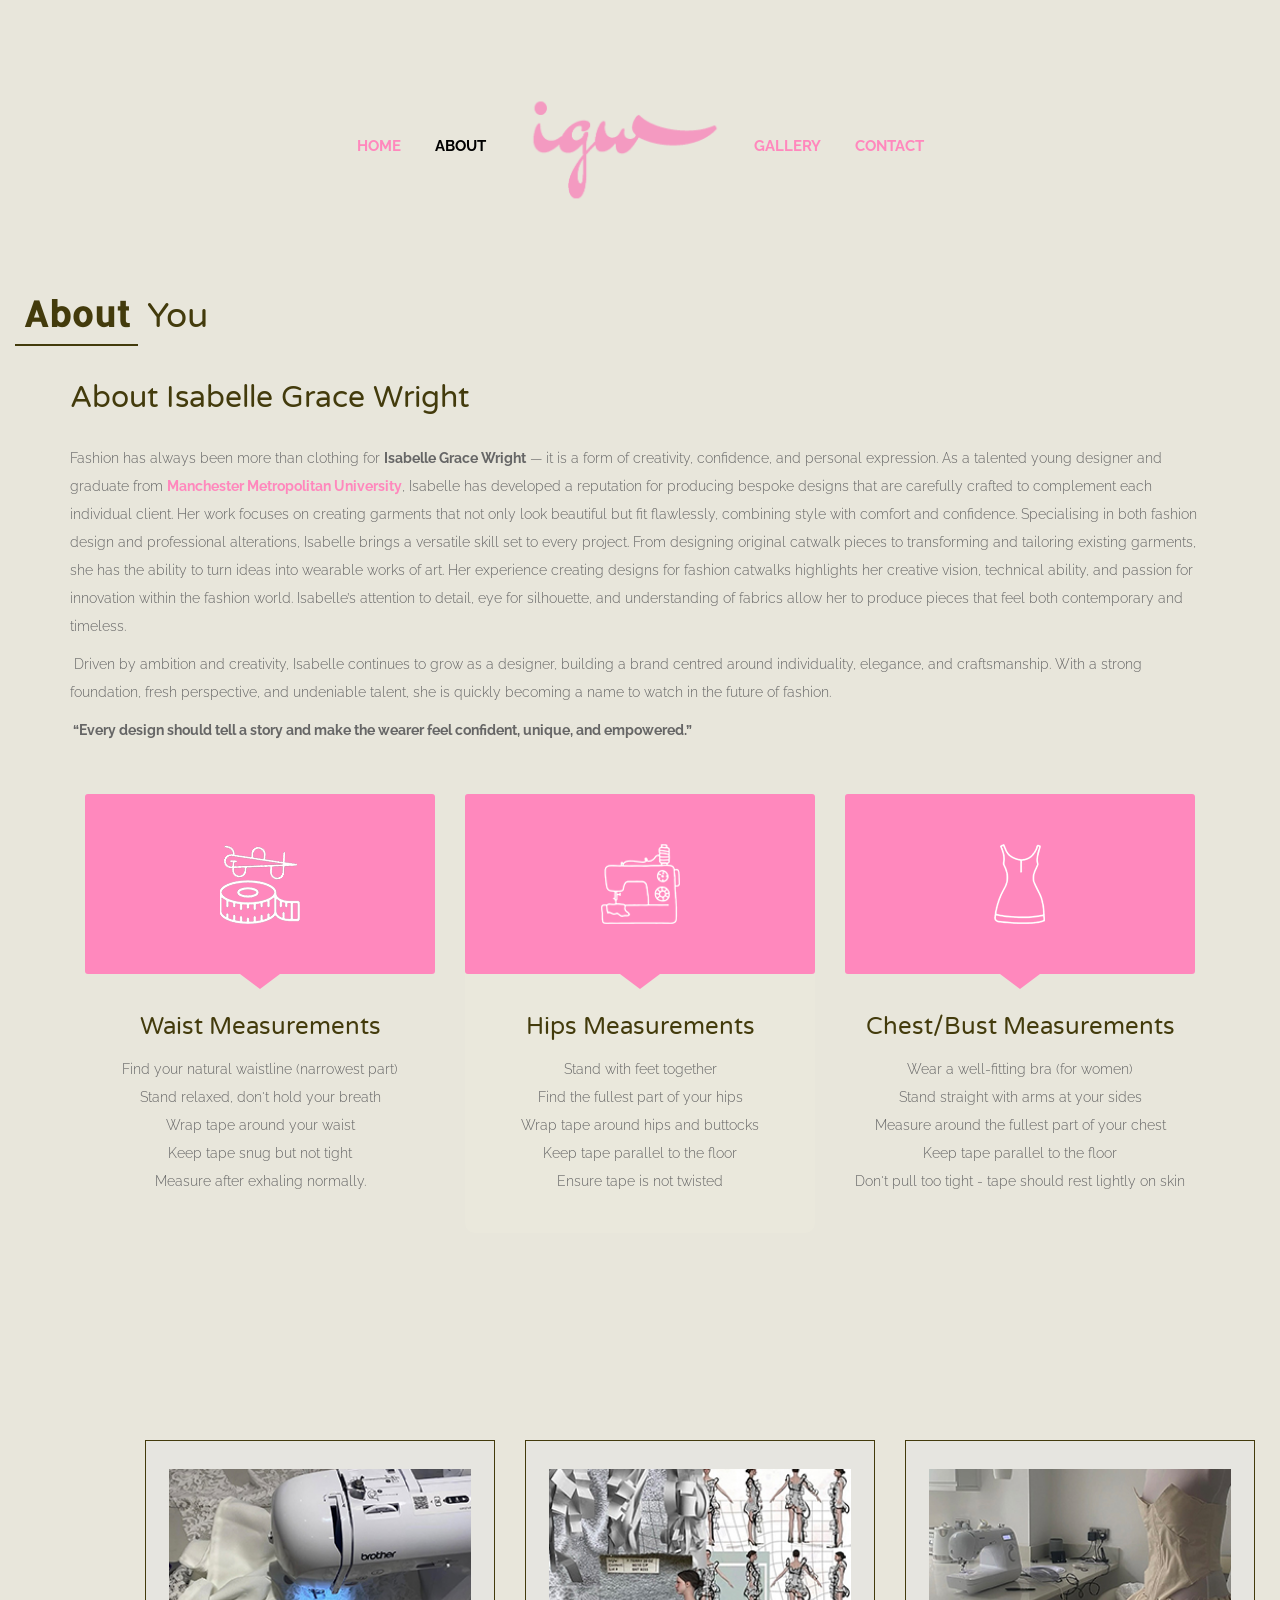
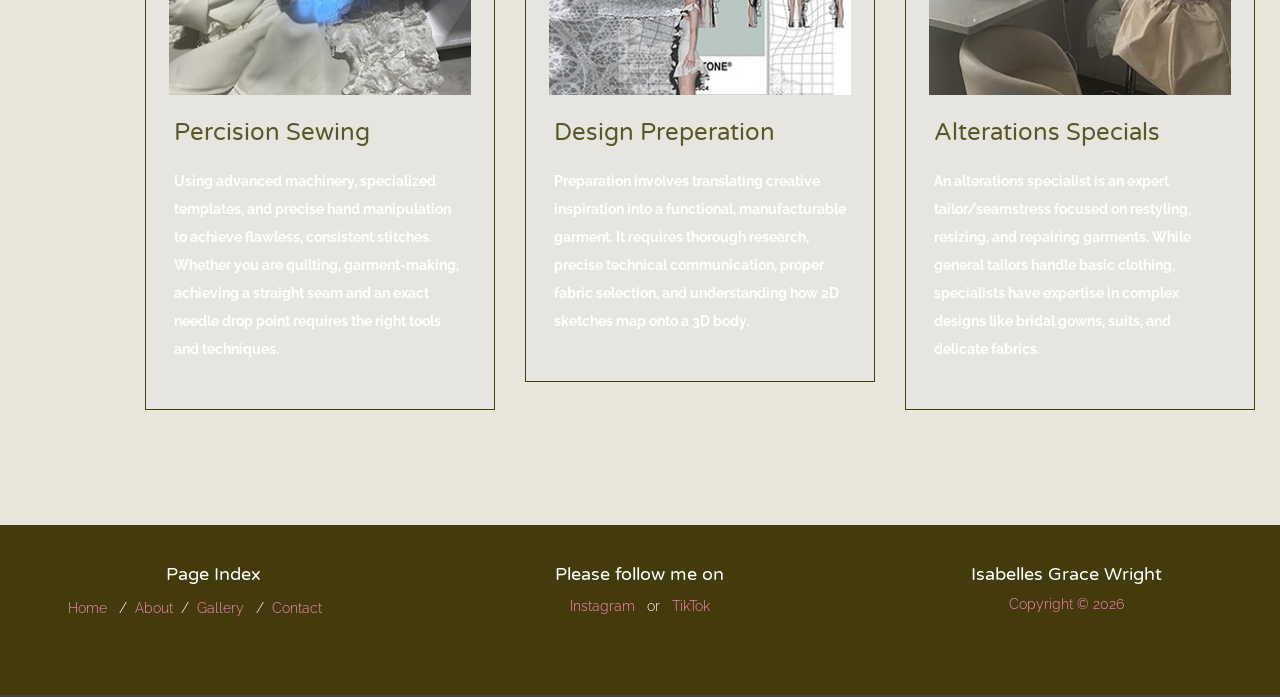
==== about.html @ 6c2887be "Update about.html" ====
<!DOCTYPE html>
<html lang="en">
    <head>
        <title>Isabelle Grace Wright / Fashion Designer Manchester UK</title>
		<meta charset="utf-8" />
		<meta name="author" content="Isabelle Grace Wright Fashion Designer">
		<meta name="description" content="Fashion Designs. Unique bespoke fashion designs, handmade quality garments">
        <meta name="keywords" content="Fashion, Handmade clothes, Clothing, Bespoke Designs, Tailored, Alterations,Fashion Design">
        <meta http-equiv="content-type" content="text/html; charset=UTF-8">
        <meta name="generator" content="Bootply" />
        <meta name="viewport" content="width=device-width, initial-scale=1, maximum-scale=1">
	   <link rel="android-chrome" sizes="16x16" href="images/favicon-16x16.png">
		<link rel="android-chrome" sizes="32x32" href="images/favicon-32x32.png">
		<link rel="android-chrome" sizes="180x180" href="/apple-touch-icon-180x180.png">
        <link rel="android-chrome" sizes="512x512" href="/android-chrome-512x512.png">
        <link rel="android-chrome" sizes="192x1192" href="/android-chrome-192x192.png">
        <link rel="icon" type="image/x-icon" href="/favicon.png">
         <link rel="icon" type="image/x-icon" href="/favicon.ico">
        <!-- Latest compiled and minified CSS -->
        <link rel="stylesheet" href="css/bootstrap.min.css">
        <!--[if lt IE 9]>
            <script src="//html5shim.googlecode.com/svn/trunk/html5.js"></script>
        <![endif]-->
        <link href="css/styles.css" rel="stylesheet">
        <link rel="stylesheet" href="css/demo.css" />
        <link rel="stylesheet" href="css/testimonial.css" />
        <link rel="stylesheet" href="css/font-awesome.min.css">
		<link rel="stylesheet" href="https://cdnjs.cloudflare.com/ajax/libs/font-awesome/4.7.0/css/font-awesome.min.css">
    </head>
    <body>
    <div class="header container">
      <div class="visible-xs visible-sm col-xs-12 col-sm-12 text-center sm-logo">
        <a rel="home" href="index.html">
          <img src="img/logo.png" width="200" alt="logo">
        </a>
      </div>
    </div>
        <div class="navbar" role="navigation">
            <div class="navbar-header">
                <button type="button" class="navbar-toggle" data-toggle="collapse" data-target=".navbar-collapse">
                <span class="sr-only">Toggle navigation</span>
                <span class="icon-bar"></span>
                <span class="icon-bar"></span>
                <span class="icon-bar"></span>
                </button>
            </div>
            <div class="collapse navbar-collapse">
                <ul class="nav navbar-nav">
                    <li><a href="index.html">Home</a></li>
                    <li class="selected"><a href="about.html">About</a></li>
                    <li class= "hidden-xs hidden-sm">
                     <a rel="home" href="index.html"><img class="logo" src="img/logo.png" width="200" alt="logo"></a>
                </li>
                    <li><a href="gallery.html">Gallery</a></li>
                    <li><a href="contact.html">Contact</a></li>
                </ul>
            </div>
        </div>
		<div class="divider col-sm-12 col-xs-12 col-md-12">
            <div class="header-text"><span>About</span> You</div>
        </div>

		 <div class="container">
	       <header class="major">
							<h2>About Isabelle Grace Wright</h2><br/>
						</header>
						<p>Fashion has always been more than clothing for <strong>Isabelle Grace Wright</strong> — it is a form of creativity, confidence, and personal expression.
						  As a talented young designer and graduate from <strong><a href="https://www.mmu.ac.uk">Manchester Metropolitan University</a></strong>, Isabelle has developed a reputation for producing bespoke designs 
						  that are carefully crafted to complement each individual client. Her work focuses on creating garments that not only look beautiful but fit flawlessly, 
						  combining style with comfort and confidence.
						  Specialising in both fashion design and professional alterations, Isabelle brings a versatile skill set to every project. From designing original catwalk 
						  pieces to transforming and tailoring existing garments, she has the ability to turn ideas into wearable works of art.
						  Her experience creating designs for fashion catwalks highlights her creative vision, technical ability, and passion for innovation within the fashion world.
						  Isabelle’s attention to detail, eye for silhouette, and understanding of fabrics allow her to produce pieces that feel both contemporary and timeless.&nbsp;</p>
						<p>&nbsp;Driven by ambition and creativity, Isabelle continues to grow as a designer, building a brand centred around individuality, elegance, and craftsmanship.
						  With a strong foundation, fresh perspective, and undeniable talent, she is quickly becoming a name to watch in the future of fashion.&nbsp;</p>
                    <p><strong>&nbsp;“Every design should tell a story and make the wearer feel confident, unique, and empowered.”</strong></p><br />
						<br />
           <div class="col-md-4">
                  <div class="service-features">
                  <div class="img-container">
                    <img src="images/paperplane.png" alt="Service Features">
                  </div>
                    <h3>Waist Measurements</h3>
                    <p>Find your natural waistline (narrowest part)<br />
                       Stand relaxed, don't hold your breath<br />
                       Wrap tape around your waist<br />
                       Keep tape snug but not tight<br />
                       Measure after exhaling normally.</p>
                  </div>
                </div><!-- END ONE THIRD COLUMN -->

                <div class="col-md-4">
                  <div class="service-features service-features2">
                  <div class="img-container">
                    <img src="images/lab.png" alt="Service Features">
                  </div>

                    <h3>Hips Measurements</h3>
                    <p> Stand with feet together<br />
                        Find the fullest part of your hips<br />
                        Wrap tape around hips and buttocks<br />
                        Keep tape parallel to the floor<br />
                        Ensure tape is not twisted</p>
                  </div>

           </div><!-- END ONE THIRD COLUMNS -->

                <div class="col-md-4">
                  <div class="service-features">
                  <div class="img-container">
                    <img src="images/like.png" alt="Service Features">
                  </div>
                    <h3>Chest/Bust Measurements</h3>
                    <p> Wear a well-fitting bra (for women)<br />
                        Stand straight with arms at your sides<br />
                        Measure around the fullest part of your chest<br />
                        Keep tape parallel to the floor<br />
                        Don't pull too tight - tape should rest lightly on skin</p>
                  </div>

                </div><!-- END ONE THIRD COLUMNS -->




            </div><!-- END ROW -->

			<section class="work-block">
		        <div class="container">
		          <div class="row">
		            <div class="col-md-12">
		              <div class="col-md-4 col-xs-12 col-sm-12">
		                <div class="box-img">
		                    <img src="img/1.jpg"  width="100%" alt="" />
                            <h3 class="titleimg-card">Percision Sewing</h3>
                            <p class="img-card">Using advanced machinery, specialized templates, and precise hand manipulation to achieve flawless, consistent stitches. Whether you are quilting, garment-making,  achieving a straight seam and an exact needle drop point requires the right tools and techniques.</p>
		                  </div>
		                 </div>
		               <div class="col-md-4 col-xs-12 col-sm-12">
                        <div class="box-img">
                            <img src="img/2.jpg"  width="100%" alt="" />
                            <h3 class="titleimg-card">Design Preperation</h3>
                            <p class="img-card">Preparation involves translating creative inspiration into a functional, manufacturable garment. It requires thorough research, precise technical communication, proper fabric selection, and understanding how 2D sketches map onto a 3D body.</p>
                          </div>
                         </div>
		                 <div class="col-md-4 col-xs-12 col-sm-12">
		                    <div class="box-img">
		                        <img src="img/3.jpg" width="100%" alt="" />
                            <h3 class="titleimg-card">Alterations Specials</h3>
                            <p class="img-card">An alterations specialist is an expert tailor/seamstress focused on restyling, resizing, and repairing garments.
							While general tailors handle basic clothing, specialists have expertise in complex designs like bridal gowns, suits, and delicate fabrics.</p>
		                    </div>
		                 </div>
		               </div>
		          </div>
		        </div>

		   </section>



    <!-- ============FOOTER============= -->

   <footer id="footer"> 
	             <div class="footer-content container">
		         </div>
            <div class="footer-adress text-center col-xs-12 col-sm-4 col-md-4">
                <h4>Page Index</h4>
                <ul class="text-center footer-menus">
                  <li><a href="index.html">Home</a> &nbsp /&nbsp </li>
                  <li><a href="about.html">About</a> &nbsp/&nbsp </li>
                  <li><a href="gallery.html">Gallery</a> &nbsp /&nbsp</li>
                  <li><a href="contact.html">Contact</a></li>
                </ul>
            </div>
            <div class="footer-second text-center col-xs-12 col-sm-4 col-md-4">
                     <h4>Please follow me on</h4>
                <div class="social-share">
					<p class="text-center footer-text"> 
				    <a href="https://www.instagram.com/issygracewright">Instagram</a> &nbsp or &nbsp
				    <a href="https://www.tiktok.com/@issygracewright">TikTok</a></p>
			     </div>
		      </div> 
                   <div class="footer-third text-center col-xs-12 col-sm-4 col-md-4">
					   <h4>Isabelles Grace Wright</h4>
                        <span style="font-family: 'Raleway', sans-serif; color: #ff88bd; font-weight: 300;">Copyright © 2026</span><br><br>
                  </div>
        <div class="move-top-page">
      </div>
    </footer>

    <!-- script references --> <script src="js/bootstrap.min.js"></script>
        <script src="js/nav-hover.min.js"></script>
        <script type="text/javascript" src="js/jquery.bxslider.min.js"></script>
        <script type="text/javascript" src="js/main.js"></script>
    <!-- Place in the <head>, after the three links -->
    <script>
     $('.testimonials-slider').bxSlider({
      slideWidth: 800,
      minSlides: 1,
      maxSlides: 1,
      slideMargin: 32,
      auto: true,
      autoControls: true
      });
    </script>
        <script type="text/javascript">
        </script>
    </body>
</html>
---- css/styles.css ----
/*
Theme Name:Isabelle Grace Wright
Description:Isabelle Grace Wright is a Multi page html template based on bootstrap 3
Version:1.0.0
License:GNU General Public License v2 or later
License URI:http://www.gnu.org/licenses/gpl-2.0.html
*/
@import url("fontawesome-all.min.css");
@import url(http://fonts.googleapis.com/css?family=Varela+Round);
@import url(http://fonts.googleapis.com/css?family=Lato);
@import url(http://fonts.googleapis.com/css?family=Allerta+Stencil);
@import url(http://fonts.googleapis.com/css?family=Raleway:300);

/*-------------------------------------------------------------------------------------------------------------------------------*/
/******* General ******/
/*-------------------------------------------------------------------------------------------------------------------------------*/
divider {
	height: 150px;
	width: 100%;
	background-attachment: inherit;
	margin: 45px 0 52px;
	text-align: center;
	color: white;
	background: url(../images/divider.jpg) no-repeat fixed center;
}
.header-text {
	position: relative;
	top: 29%;
	font-size: 35px;
<<<<<<< HEAD
	text-align: center;
	margin-bottom: 40px;
=======
>>>>>>> origin/gh-pages
}
.connect-text{
	margin-top: 50px;
}

.header-text span {
	font-family: 'Allerta Stencil', sans-serif;
	padding: 8px;
	font-weight: bold;
	border-bottom: 2px solid;
}
body {
	background: rgba(181, 173, 136, 0.30);
	margin: 0px;
	padding: 0px;
	font-family: 'Varela Round', sans-serif;
	color: #433b0c;
}



.col-md-4.subscribe-form {
margin-bottom: 49px;
}

p, li {
	padding: 0;
	font-family: 'Raleway',sans-serif;
	font-weight: 300;
	font-size: 14px;
	line-height: 28px;
	color: #666;
	list-style: none;
}
/******* End General ******/

/*-------------------------------------------------------------------------------------------------------------------------------*/
/******* Header ******/
/*-------------------------------------------------------------------------------------------------------------------------------*/
@media (max-width: 991px) {
    .navbar-header {
        float: none;
    }
    .navbar-toggle {
        display: block;
    }
    .navbar-collapse {
        border-top: 1px solid transparent;
        box-shadow: inset 0 1px 0 rgba(255,255,255,0.1);
    }
    .navbar-collapse.collapse {
        display: none!important;
    }
    .navbar-nav {
        float: none!important;
        margin: 7.5px -15px;
    }
    .navbar-nav>li {
        float: none;
    }
    .navbar-nav>li>a {
        padding-top: 10px;
        padding-bottom: 10px;
    }
    .navbar-text {
        float: none;
        margin: 15px 0;
    }
    /* since 3.1.0 */
    .navbar-collapse.collapse.in {
        display: block!important;
    }
    .collapsing {
        overflow: hidden!important;
    }
    }

.header{
	margin-top: 20px;
	padding: 50px 0;
}
.heading-icon{
	margin-top: 79px;
	position: relative;
	display: inline-block;
	border-radius: 10px;
	padding: 20px 21px 16px;
	-webkit-box-shadow: 0px 0px 12px 1px rgba(0,0,0,0.11);
	-moz-box-shadow: 0px 0px 12px 1px rgba(0,0,0,0.11);
	box-shadow: 0px 0px 12px 1px rgba(0,0,0,0.11);
}
.main-text {
	margin-top: 20px;
}
p.text-center.sub-text {
	font-size: 19px;
	margin: 14px auto 38px;
	
	padding: 0 15px;
	line-height: 26px;
}
.first-line{
	max-width: 690px;
}
.next-line{
	max-width: 600px !important;
}
 li.selected a{
	color: black !important;
}
.nav .open>a, .nav .open>a:focus, .open>a:hover{
	background:none !important;
}
.dropdown-menu>li>a:focus, .dropdown-menu>li>a:hover {
	color: #262626;
	text-decoration: none;
	background-color: transparent;
}
@media (min-width: 991px){
.navbar .nav,
.navbar .nav > li {
  float:none;
  display:inline-block;
  *display:inline; /* ie7 fix */
  *zoom:1; /* hasLayout ie7 trigger */
  vertical-align: top;
}
.navbar-collapse.collapse {
	display: block!important;
	height: auto!important;
	padding-bottom: 0;
	overflow: visible!important;
	visibility: visible!important;
	text-align: center;
}
.navbar-inner {
  text-align:center;
}
}


.nav>li>a:focus, .nav>li>a:hover{
	text-decoration: none;
	background: none;
	transition: .3s;
}

.header-white .search {
	margin-top: 80px;
	width: 270px;
	background: #fff;
	border: 0px none;
}
.social-share {
	margin-top: 10px;
	font-size: 10px;
	color:white;
	display: inline-flex;
	padding: 4px;
}
.social-share .fa {
	background: transparent;
	padding: 14px;
	border-radius: 50%;
	width: 50px;
	height: 50px;
	text-align: center;
	border: 2px solid white;
	margin-right: 7px;
	position: relative;
	top: 4px;
	cursor: pointer;
}
.social-share  .fa:hover{
    cursor: pointer;
    background: #ff88bd;
    transition: .3s;
    color: #FFFFFF;
    font-family: Font Awesome 5 Free;
    font-style: normal;
}
.fa-2x{
	padding-right: 20px;
}
.navbar-toggle .icon-bar {
	background-color: #000 !important;
}

ul.nav.navbar-nav li a{
	color:#ff88bd;
	text-transform: uppercase;
	font-weight: bold;
	font-size: 15px;
}
.logo {
	position: relative;
	top: -47px;
	left: 5px;
	border-bottom: none;
}
@media (max-width: 768px){
	.logo {
	position: relative;
	top: 5px;
	bottom: 5px;
	left: -18px;
	float:left;
	}
}


/******* Header End ******/
/*-------------------------------------------------------------------------------------------------------------------------------*/
/******* Fun Facts ******/
/*-------------------------------------------------------------------------------------------------------------------------------*/
.fun-fact{
	background:none;
	margin-top: 0;
	padding: 66px 0;
}
@media (min-width:991px){
	.fun-fact{
	margin-top: 10px;
	background:url(../images/donate.jpg) no-repeat fixed center;
	background-size: cover;
	padding: 66px 0;
}

.milestone-counter {
	background: rgba(181, 173, 136, 0.30);
	padding: 40px 10px;
}
}
.milestone-counter {
	background: rgba(0, 0, 0, 0.7);
	padding: 40px 10px;
}

.stat {
   padding:150px auto;
   text-align:center;
}
.highlight {
   color:white;
   padding:20px 0;
   font-weight:bold;
   display:block;
   overflow:hidden;
   margin-bottom:0;
   font-size:48px;
}
.stat i {
	color: #F9F9F9;
}
.milestone-details {
   font-weight:bold;
   font-size:18px;
   color: #FFF6F6;
}



/*-------------------------------------------------------------------------------------------------------------------------------*/
/******* Donations ******/
/*-------------------------------------------------------------------------------------------------------------------------------*/
.btn-block {
	margin-right: 10px;
	padding: 12px 37px;
	background: #ff88bd;
	margin-bottom: 10px;
}
.form-control {
	height: 47px;
}
.donate-body {
	margin: 0 auto;
	text-align: center;
}
.btn-tertiary{
	padding: 12px 37px;
	background: #ff88bd;
	color: white;
}


/*-------------------------------------------------------------------------------------------------------------------------------*/
/******* Team ******/
/*-------------------------------------------------------------------------------------------------------------------------------*/
@media (max-width: 480px){
.bx-wrapper .testimonials-carousel-thumbnail img {
    padding-right: 15px;
}
}

.avatar-team-member {
	width: 150px;
	height: 150px;
	overflow: hidden;
	margin: auto;
	border-radius: 50%;
	display: block;
	margin-bottom: 1em;
}
	.avatar-team-member img {
	width: 200px;
	height: auto;
	}
	#team{
		border-bottom:none;
	}

	#team .team .team-members{
		margin:30px auto 0;
	}

	.team-members .member{
		margin:15px auto;
		cursor: default;
		overflow: hidden;
	}

	.team-members .member .member-inner{
		position: relative;
	}

	.team-members .member a.team-image{
		display: block;
		width: 100%;
		height: auto;
		z-index: 2;
	}

	.team-members .member a.team-image img{
		width: 100%;
	}

	.inner-details .member-details{
		position: absolute;
		width: 100%;
		left:0;
		height: 100%;
		padding:15px;
		bottom:100%;
		margin:0;
		z-index: 3;
		opacity:0.9;
		background: #ff88bd;
		-webkit-transition: all 0.4s;
		-moz-transition: all 0.4s;
		transition: all 0.4s;
	}

	.inner-details .member-details .member-details-inner{
		position: relative;
		top:50%;
		text-align: center;
		-webkit-transform: translateY(-50%);
		-moz-transform: translateY(-50%);
		transform: translateY(-50%);
	}

/* Team Names, Descriptions */

	.team-members .member-details .member-name{
		color: white;
		margin-top:0;
		padding-top:0;
		font-size:30px;
	}

	.team-members .member-details .member-position{
		color:#ff88bd;
		font-size:13px;
	}

	.team-members .member-details .member-description{
		color:#fff;
		font-size:13px;
	}

/* Team Socials */

	.member .member-details .member-details-inner .socials{
		margin:10px auto 0;
	}

	.member .member-details .member-details-inner .socials a{
		display: inline-block;
		color:white;
		font-size:1.2em;
		line-height:40px;
		width:40px;
		height:40px;
		background:rgba(0,0,0,0.25);
		-webkit-transition: all 0.3s;
		-moz-transition: all 0.3s;
		transition: all 0.3s;
		border-radius:50%;
	}
	.list-unstyled li a i.fa {
		font-size: 22px;
		background: rgb(43, 112, 158);
		padding: 8px;
		color: white;
		width: 35px;
	}

/* Team Rollover */

	.team-members .member:hover .member-details{
		bottom:0;
	}

	.member .member-details .member-details-inner .socials a:hover{
		background:rgba(0,0,0,1);
		border-radius:50%;
	}
@media (max-width:991px){
    .bx-wrapper .bx-controls-direction a{
        position: static !important;
        background: #ff88bd;
        color: white;
        padding: 10px;
        text-decoration: none;

    }
}
/*-------------------------------------------------------------------------------------------------------------------------------*/
/******* About ******/
/*-------------------------------------------------------------------------------------------------------------------------------*/
.service-features:hover {
	background: rgba(181, 173, 136, 0.30);
	border-radius: 10px;
	cursor: pointer;

}
h3.titleimg-card {
    color: rgba(91,87,40,1);
    padding: 5px;
}
p.img-card {
color: white;
font-weight: bold;
padding: 5px;
}
.service-features2{
	background: rgba(255, 255, 230, 0.09);
	border-radius: 10px;
	cursor: pointer;

}
.service-features p {
	margin: 0 0 10px;
	padding: 10px 10px 38px;
}
.service-features {
	text-align: center;

}
.service-features h3 {
	padding-top: 20px;
	margin-bottom: 4px;
}
.service-features .img-container {
	padding: 50px 45px;
	border-radius: 3px;
	background: #ff88bd;
	/* width: 120px; */
	margin: 0 auto;
	position: relative;
}
.service-features .img-container i {
    font-size: 84px;
    color: #ffffff;
}
.service-features .img-container:after {
	content: '';
	position: absolute;
	width: 0;
	height: 0;
	border: 15px solid #ff88bd;
	border-bottom: 0px solid transparent !important;
	border-right: 20px solid transparent !important;
	border-left: 20px solid transparent !important;
	left: 50%;
	bottom: -15px;
	margin-left: -20px;
}


/*-------------------------------------------------------------------------------------------------------------------------------*/
/******* Blog ******/
/*-------------------------------------------------------------------------------------------------------------------------------*/


section.blog {
	margin-top: 120px;
}
.blok-read-sm
{
	position: relative;
	float: left;
	width: 100%;
	height: auto;
	border: 1px solid #e1e8ed;
	background: #fff;
}

.blok-read-sm img
{
	width: 100%;
	height: auto;
}

.content-block .button-main {
	border: 1px solid rgba(85, 107, 47, 1.0)
	background: rgba(85, 107, 47, 1.0)
	padding: 20px 22px;
	line-height: 10px;
	color: white;
	text-transform: capitalize;
	float: left;
	cursor: pointer;
}

	.button-main.bg-fio-point:hover {
	background: none;
	border: 1px solid rgba(85, 107, 47, 1.0)
	color: rgba(85, 107, 47, 1.0)
	}

.hover-image
{
	position: relative;
	width: 100%;
	float: left;
}

.layer-block
{
	position: absolute;
	left: 0px;
	top: 0px;
	width: 100%;
	height: 100%;
	background: rgba(0,0,0,0.6);
	opacity: 0;
	transition: all 0.3s ease-in;
	-webkit-transition: all 0.3s ease-in;
	-moz-transition: all 0.3s ease-in;
	-o-transition: all 0.3s ease-in;
	-ms-transition: all 0.3s ease-in;
}

.layer-block:hover
{
	opacity: 1;
}

.editor-choice {
	position: absolute;
	top: 20px;
	left: 20px;
	background: #ffffff;
	height: 30px;
	padding: 4px 11px;
	z-index: 8;
}

.editor-choice i
{
	font-size: 12px;
	color: #C8C5B8;
	padding-right: 5px;
}

.editor-choice a
{
	color: #C8C5B8;
	font-size: 12px;
}

.content-block
{
	position: relative;
	float: left;
	width: 100%;
	padding: 30px 30px 38px 30px;
}


.content-block p
{
	padding: 22px 0px 27px;
}

.content-block h4 a
{
	color: #433b0c;
}

.content-block h4 a:hover
{
	color: #8899a6;
}

.like-wrap
{
	position: relative;
	float: left;
	padding-left: 10px;
	padding-top: 10px;
}

.like-wrap .fa
{
	font-size: 16px;
	line-height: 32px;
	position: relative;
	float: left;
	padding-left: 30px;
	transition: all 0.3s ease-in;
	-webkit-transition: all 0.3s ease-in;
	-moz-transition: all 0.3s ease-in;
	-o-transition: all 0.3s ease-in;
	-ms-transition: all 0.3s ease-in;
}

.like-wrap .fa:hover
{
	opacity: 0.7;
}

.like-wrap span
{
	font-size: 14px;
	line-height: 30px;
	color: #ccd6dd;
	position: relative;
	float: left;
	padding-left: 8px;
}

.point-caption
{
	position: absolute;
	left: 0px;
	top: 38px;
	height: 18px;
	width: 6px;
}

.like-bottom
{
	position: relative;
	float: left;
}

.bottom-line
{
	position: absolute;
	left: 0px;
	bottom: 0px;
	width: 100%;
	height: 2px;
}

.top-line
{
	position: absolute;
	left: 0px;
	top: 0px;
	width: 100%;
	height: 2px;
}

.block-mag
{
	position: relative;
	float: left;
	margin-right: 33px;
	margin-top: -8px;
}


/*-------------------------------------------------------------------------------------------------------------------------------*/
/******* Carousel ******/
/*-------------------------------------------------------------------------------------------------------------------------------*/


.carousel {
    position: relative;
    top: 30px;
    margin-bottom: 35px;
    float: left;
    width: 100%;
}
.carousel-control.left ,.carousel-control.right  {
background: none;
}
.content-block{
	margin-top: 20px;
}
@media (max-width: 600px){
.carousel-caption {
font-family: 'Poiret One', cursive;
font-size: 24px !important;
font-weight: bold;
background: none;
}
}
.carousel-caption {
	font-family: 'Poiret One', cursive;
	text-transform: uppercase;
	font-size: 50px;
	font-weight: bold;
	background: rgba(152, 168, 173, 0.43);

}

/******* Carousel End ******/

.connect-wiget {
	/* float: left; */
	margin-left: 20px;
	margin: 0 auto;
	width: 100%;
}
.about-us .follow-block-wrap {
	width: 150px;
}

a:hover {
    text-decoration: none;
    color: #ff88bd;
    font-family: inherit;
}
.connect-text{
	text-align: center;
}
.follow-block {
	display: inline;
	position: relative;
	float: left;
	padding: 19px 15px 20px 19px;
	cursor: pointer;
	width: 120px;
	text-align: center;
	text-decoration: none;
}
.bg-blue {
	background: #55acee;
}
.bg-pink {
	background: #ea4c89;
}
.bg-dark-blue {
	background: #35465c;
}
.bg-red {
	background: #dd4b39;
}
.bg-blue-f {
	background: #3f729b;
}
.bg-extra-red {
	background: #c92228;
}
.follow-block i {
	font-size: 24px;
	color: #fff;
}
.follow-block h6 {
	color: #fff;
	padding-top: 14px;
}
.follow-block span {
	font-size: 20px;
	color: #fff;
}


/*-------------------------------------------------------------------------------------------------------------------------------*/
/* ----- Subscribe ----- */
/*-------------------------------------------------------------------------------------------------------------------------------*/

.subscribe {
	position: relative;
	float: left;
	width: 100%;
	background: #fff;
	border: 1px solid #e1e8ed;
	border-radius: 3px;
	padding: 35px 29px;
}
@media (max-width: 991px){
	.subscribe {
	margin-top: 40px;
	}
}
.email-field input
{
	height: 60px;
	position: relative;
	width: 100%;
	letter-spacing: 0.6px;
	padding-left: 18px;
	border: 1px solid #e1e8ed;
	border-radius: 3px;
}

.email-field input:focus
{
	color: #433b0c;
	border: 1px solid #433b0c;
}

.email-field .fa
{
	position: relative;
	margin-right: 17px;
	margin-top: -37px;
	font-size: 18px;
	float: right;
}

.email-field .button-main {
	padding: 9px 27px;
	font-size: 20px;
}

.email-field span
{
	font-size: 12px;
	line-height: 30px;
	color: #8899a6;
	width: 100%;
	position: relative;
	float: left;
	padding-top: 10px;
	letter-spacing: 0.4px;
}

.email-input
{
	height: 60px;
	width: 100%;
	font-size: 16px;
	line-height: 32px;
	padding-left: 0px;
	margin: 29px 0px 30px;
}
/******* Subscribe End ******/

/*-------------------------------------------------------------------------------------------------------------------------------*/
/* -----Contact ----- */
/*-------------------------------------------------------------------------------------------------------------------------------*/
#contact{
    padding:10px 0 10px;
  }
.fa-envelope-o,.fa-phone,.fa-fax,.fa-map-marker{
	padding-right: 13px;
}
  .contact-text{
    margin:45px auto;
  }

  .mail-message-area{
    width:100%;
    padding:0 15px;
  }

  .mail-message{
    width: 100%;
    background:rgba(255,255,255, 0.8) !important;
    -webkit-transition: all 0.7s;
    -moz-transition: all 0.7s;
    transition: all 0.7s;
    margin:0 auto;
    border-radius: 0;
  }

  .not-visible-message{
    height:0px;
    opacity: 0;
  }

  .visible-message{
    height:auto;
    opacity: 1;
    margin:25px auto 0;
  }

/* Input Styles */

  .form {
	width: 100%;
	padding: 15px;
	background: transparent;
	border: 1px solid rgba(104, 171, 187, 1);
	margin-bottom: 25px;
	color: #433b0c !important;
	font-size: 13px;
	-webkit-transition: all 0.4s;
	-moz-transition: all 0.4s;
	transition: all 0.4s;
}

  .form:hover{
    border:1px solid #ff88bd;
  }

  .form:focus{
    color: white;
    outline: none;
    border:1px solid #ff88bd;
  }

  .textarea{
    height: 120px;
    max-height: 120px;
    max-width: 100%;
  }

/* Generic Button Styles */

  .button{
    padding:8px 12px;
    background:#433b0c;
    display: block;
    width:120px;
    margin:10px 0 0px 0;
    border-radius:3px;
    -webkit-transition: all 0.3s;
    -moz-transition: all 0.3s;
    transition: all 0.3s;
    text-align:center;
    font-size:0.8em;
    box-shadow: 0px 1px 4px rgba(0,0,0, 0.10);
    -moz-box-shadow: 0px 1px 4px rgba(0,0,0, 0.10);
    -webkit-box-shadow: 0px 1px 4px rgba(0,0,0, 0.10);
  }

  .button:hover{
    background:#ff88bd;
    color:white;
  }
  .contact-form-full{
  	margin-bottom: 20px;

  }
/* Send Button Styles */

  .form-btn {
	width: 100%;
	display: block;
	height: auto;
	padding: 15px;
	color: #A9A9A9;
	background: transparent;
	border: 1px solid rgba(85, 107, 47, 1.0);
	border-radius: 3px;
	outline: none;
	-webkit-transition: all 0.3s;
	-moz-transition: all 0.3s;
	transition: all 0.3s;
	margin: auto;
	box-shadow: 0px 1px 4px rgba(0,0,0, 0.10);
	-moz-box-shadow: 0px 1px 4px rgba(0,0,0, 0.10);
	-webkit-box-shadow: 0px 1px 4px rgba(0,0,0, 0.10);
}

 .form-btn:hover {
	background: #ff88bd;
	color: white;
}

  .form-btn:active{
    opacity: 0.9;
  }
/*-------------------------------------------------------------------------------------------------------------------------------*/
/* -----Services ----- */
/*-------------------------------------------------------------------------------------------------------------------------------*/
.panel{
	background: none;
}
.panel-body {
	padding: 15px;
	background: white;
}
/*-------------------------------------------------------------------------------------------------------------------------------*/
/* -----Event Tabs ----- */
/*-------------------------------------------------------------------------------------------------------------------------------*/
.nav-tabs>li.active>a{
	color: white;
	cursor: default;
	background-color:#38331a;
	border: 1px solid #ddd;
	border-bottom-color: transparent;
}
.nav-tabs>li.active>a:focus{
	background-color:transparent;
	border: 2px solid #38331a;
	color: #38331a;
}
.nav-tabs>li.active>a:hover {
	color: #38331a;
}
#exTab1 .tab-content {
  color : white;
  background-color: #38331a;
  padding : 5px 15px;
}
.nav-tabs {
	border-bottom: none;
	padding-bottom: 10px;
}
.nav-tabs>li>a,.nav-tabs>li.active>a,.nav-tabs>li>a:hover , .nav-tabs>li>a:focus {
	background: rgba(85, 107, 47, 1.0);
	padding: 11px;
	width: 240px;
	text-align: center;
	font-weight: bold;
	color: white;
	font-size: 19px;
	margin-bottom: 4px;
}
button.button-info {
	padding: 6px;
	color: rgba(85, 107, 47, 1.0)
	background: transparent;
	border-radius: 1px;
	margin-right: 11px;
	float: left;
	border: 2px solid rgba(85, 107, 47, 1.0);
}
#exTab2 h3 {
	color: rgba(85, 107, 47, 1.0);
	padding: 5px 15px;
}
.blog-event {
	margin: 40px 0 85px;
}
.featured-img {
	float: left;
	padding-right: 25px;
}
/* remove border radius for the tab */

#exTab1 .nav-pills > li > a {
  border-radius: 0;
}

/* change border radius for the tab , apply corners on top*/

#exTab3 .nav-pills > li > a {
  border-radius: 4px 4px 0 0 ;
}

#exTab3 .tab-content {
  color : white;
  background-color: #433b0c;
  padding : 5px 15px;
}


/*-------------------------------------------------------------------------------------------------------------------------------*/
/* ----- Work-Block ----- */
/*-------------------------------------------------------------------------------------------------------------------------------*/



.box-img {
    border: 1px solid #433b0c;
    position: relative;
    display: block;
    background-color: rgba(230, 230, 230, 0.55);
    padding: 28px 23px 31px;
    margin-top: 2px;
}
.box-text {
	border: 1px solid #433b0c;
	position: relative;
	display: block;
	background:url(../img/white.jpg);
	padding: 28px 23px 31px;
}
@media (max-width:1100px){

    section.work-block {
    padding: 15px !important;
}

.box-img {
    padding: 1px;
    }
}

 section.work-block{
    background:url(../img/bg.jpg) center center/cover no-repeat fixed;
    -webkit-background-size:cover;
    -moz-background-size:cover;
    -o-background-size:cover;
    width:100%;
    float:left;
    padding: 115px;
    margin: 80px 0 0;
 }
/* Icon */

	.icon {
		text-decoration: none;
		border-bottom: none;
		position: relative;
	}

		.icon:before {
			-moz-osx-font-smoothing: grayscale;
			-webkit-font-smoothing: antialiased;
			display: inline-block;
			font-style: normal;
			font-variant: normal;
			text-rendering: auto;
			line-height: 1;
			text-transform: none !important;
			font-family: 'Font Awesome 5 Free';
			font-weight: 400;
		}

		.icon > .label {
			display: none;
		}

		.icon:before {
			line-height: inherit;
		}

		.icon.solid:before {
			font-weight: 900;
		}

		.icon.brands:before {
			font-family: 'Font Awesome 5 Brands';
		}

 /*-------------------------------------------------------------------------------------------------------------------------------*/
/* FOOTER*/
/*-------------------------------------------------------------------------------------------------------------------------------*/
.left-side{
	float: left;
}
.right-side{
	float: right;
}
footer{
	position: relative;
	float: left;
	width: 100%;
	overflow: hidden;
	background: #433b0c;
	color: white;
}
.footer-menus li{
	cursor: pointer;
}
.footer-text {
	color: white;
	margin-top: -16px;
}
.footer-text1{
	color: white;
	margin-top: 5px;
	}
.copyright span{
	color: white;
	font-size: 14px;
}
.footer-content{
	margin-top:30px;
}
.footer-menus li {
	display: inline;
	color: white;
	left: -38px;
	position: relative;
}
.move-top-page {
	position: relative;
	float: left;
	width: 100%;
	border: 1px solid #3f4448;
	margin-top: 60px;
}
.footer-bottom-content {
	position: relative;
	float: left;
	width: 100%;
}
.button-totop {
	position: absolute;
	top: -35px;
	right: 0px;
	width: 70px;
	height: 70px;
	border-radius: 50%;
	z-index: 500;
	background: #fff;
	cursor: pointer;
	transition:all 0.3s ease-in;
	-webkit-transition:all 0.3s ease-in;
	-moz-transition:all 0.3s ease-in;
	-o-transition:all 0.3s ease-in;
	-ms-transition:all 0.3s ease-in;
}
.button-totop:hover {
	background: #ff88bd;
}
.button-totop .fa {
	font-size: 24px;
	color: #ffffff;
	position: absolute;
	right: 28px;
	top: 22px;
	cursor: pointer;
	transition:all 0.3s ease-in;
	-webkit-transition:all 0.3s ease-in;
	-moz-transition:all 0.3s ease-in;
	-o-transition:all 0.3s ease-in;
	-ms-transition:all 0.3s ease-in;
}
.button-totop:hover .fa {
	color:#fff;
}
.footer-bottom-content nav {
	position: relative;
	float: left;
	padding: 53px 0px;
}
.footer-bottom-content nav a {
	font-size: 14px;
	line-height: 30px;
	color: #8899a6;
	margin-right: 35px;
}
.footer-bottom-content nav a:hover {
	color: #dd4b39;
}
.copyright {
	position: relative;
	float: right;
	font-size: 12px;
	line-height: 20px;
	color: #66757f;
	text-align: right;
	margin-top: 76px;
}

.white-footer {
	background: #effafe;
}
.white-footer .footer-wrap {
	background: #effafe;
}
.white-footer .button-totop {
	background: #8899a6;
}
.white-footer .button-totop .fa {
	color: #fff;
}
.white-footer .button-totop:hover {
	background: #dd4b39;
}
.white-footer .footer-flikr h4 {
	color:#433b0c;
}
.white-footer .footer-link h4 {
	color:#433b0c;
}
.white-footer .footer-write h4 {
	color:#433b0c;
}
.white-footer .footer-adress-block h3 {
	color: #ccd6dd;
}
.white-footer .move-top-page {
	border: 1px solid #d1dce0;
}
.white-footer .footer-write .button-main.bg-grey {
	color:#8899a6;
	border: 1px solid #8899a6;
}
.white-footer .footer-write .button-main.bg-grey:hover {
	color:#fff; border: 0px none;
}

.thank {
	position: fixed;
	text-align: center;
	width: 100%;
	height: 100%;
	left: 0px;
	top: 0px;
}
.th-caption {
	position: absolute;
	left: 50%;
	margin-left: -150px;
	top: 50%;
	margin-top: -40px;
	width: 300px;
	height: 80px;
}
.th-caption h2 {
	font-size: 50px;
}

@media screen and (max-width: 1095px) {
    .footer-adress-block {
    	width: 33.3333%;
    }
    .footer-flikr {
    	width: 33.3333%;
    }
    .footer-link {
    	width: 33.3333%;
    }
    .footer-write {
    	width: 100%;
    }
    .footer-write .button-main {
    	margin-right: 70px;
    }
    .footer-write .button-main.bg-fio-point {
    	float: right;
    	margin-right: 0px;
    }
}
@media screen and (max-width: 980px) {
    .sidebar-white {
    	padding-top: 60px;
    }
    footer {
    	margin-top: 80px;
    }
    .footer-adress-block {
    	padding-left: 20px;
    }
    .padding-none.container {padding-left:15px;
    	padding-right:15px;
    }
}
@media screen and (max-width: 786px) {
    .sidebar-white {
    	padding-bottom: 0px;
    }
    .footer-write {
    	text-align: center;
    }
    .footer-write .button-main {
    	width: 80%;
    	float: none;
    	display: inline-block;
    	position: relative;
    	margin-right: 0px;
    }
    .footer-write .button-main.bg-fio-point {
    	position: relative;
    	float: none;
    	display: inline-block;
    }
    .button-totop {
    	right: 20px;
    }
    .copyright {
    	padding-right: 20px;
    	width: 100%;
    	float: left;
    	text-align: center;
    	padding-top: 0px;
    	padding-bottom: 30px;
    }
    .footer-bottom-content {
    	text-align: center;
    }
    .footer-bottom-content nav {float: none;
    	display: inline-block;
    	text-align: center;
    }
    .footer-flikr {
    	width: 50%;
    	padding-right: 20px;
    }
    .footer-adress-block {
    	width: 50%;
    }
    .footer-link {
    	width: 100%;
    	padding-left: 20px;
    }
    .footer-link ul li {
    	width: auto;
    	 margin-right: 20px;
    	}
}
@media screen and (max-width: 540px) {
    .footer-adress-block {
    	width: 100%;
    }
    .footer-flikr {
    	width: 100%;
    	padding-left: 20px;
    }
    .footer-flikr h4 {
    	padding-top: 40px;
    }
    .footer-link h4 {
    	padding-top: 40px;
    }
    .footer-write h4 {
    	padding-top: 40px;
    }
}
@media screen and (max-width: 360px) {
    .footer-write .button-main {
    	padding: 0px;
    }
    .footer-bottom-content nav {
    	margin-left: 20px;
    	margin-right: 20px;
    }
    .footer-bottom-content nav a {
    	margin-right: 30px;
    }
}
---- css/demo.css ----
#wrapper {
	width: 100%;
	position: relative;
	margin: 0 auto;
}

.ads-container {
	background:#fff;
	width: 750px;
	margin: 0 auto 20px;
}


.attribution {
	padding: 3em 0;
	text-align: center;
	color: #fff;
	text-shadow: 1px 1px 1px rgba(0,0,0,0.2);
}

.attribution a {
	color: #fff;
}


/* Header Style */
.ddn-top {
	line-height: 60px;
	font-size: 11px;
	text-transform: uppercase;
	z-index: 9999;
	position: relative;
	background:#ED3131;
	-webkit-font-smoothing: antialiased;
	-webkit-box-shadow: inset 0 0 2.75em rgba(0,0,0,.5);
/* 300 */
	-moz-box-shadow: inset 0 0 2.75em rgba(0,0,0,.5);
/* 300 */
	box-shadow: inset 0 0 2.75em rgba(0,0,0,.5);
/* 300 */
}

.ddn-top a {
	padding: 0px 10px;
	letter-spacing: 1px;
	color: #fff;
	display: table;
	margin:0 auto;
	text-decoration: none;
}

.ddn-top a:hover {
	background: rgba(255,255,255,0.8);
	color: #000;
}

.ddn-top span.right {
	float: right;
}

.ddn-top span.right a {
	float: left;
	display: block;
}

@media only screen and ( max-width: 32.5em ) /* 520 */
{
	body
	{
		-webkit-box-shadow: inset 0 0 9.375em rgba( 0, 0, 0, .5 ); /* 150 */
		-moz-box-shadow: inset 0 0 9.375em rgba( 0, 0, 0, 5 ); /* 150 */
		box-shadow: inset 0 0 9.375em rgba( 0, 0, 0, .5 ); /* 150 */
	}
	.container,
	#wrapper
	{
		width: 100%;
		height: auto;
		position: static;
		padding: 3.125em 1.25em; /* 50 20 */
		margin: 0;
	}
}
---- css/testimonial.css ----
.bx-wrapper .testimonials-thumbnail {
    margin: 0px 0px 15px;
}

.bx-wrapper .testimonials-title {
    text-align: center;
    margin: 25px 15px 3px;
    font-size: 24px;
    line-height: 1;
}

.bx-wrapper .testimonials-carousel-thumbnail {
    max-width: 35%;
    float: left;
    margin-right: 20px;
}

.bx-wrapper .testimonials-carousel-thumbnail img {
    display: block;
    margin-right: 20px;
    width: 100px;
}

.bx-wrapper .testimonials-carousel-context {
    overflow: hidden;
}

.bx-wrapper .testimonials-name {
    font-size: 18px;
    margin-bottom: 15px;
    color: #000000;
    font-weight: 400;
}

.bx-wrapper span {
    font-size: 11px;
    margin-left: 10px;
    color: #aaa;
    font-family: Georgia, Arial, Helvetica, sans-serif;
    font-style: italic;
}

.bx-wrapper {
    position: relative;
    margin: 30px auto;
    padding: 0;
    width: 100%;
    *zoom: 1;
}

.bx-wrapper .slide {
    padding: 0;
    margin: 0;
    display: block;
}

.bx-wrapper .bx-viewport {
    padding: 10px;
    margin-left: 0;
    z-index: 1;
    width: 100%;
}

.bx-wrapper .bx-pager,
.bx-wrapper .bx-controls-auto {
    position: absolute;
    display: none;
    bottom: -30px;
    width: 100%;
}

.bx-wrapper .bx-loading {
    min-height: 50px;
    background: url(images/bx_loader.gif) center center no-repeat #fff;
    height: 100%;
    width: 100%;
    position: absolute;
    top: 0;
    left: 0;
    z-index: 2000;
}

.bx-wrapper .bx-pager {
    text-align: center;
    font-size: .85em;
    font-weight: bold;
    color: #666;
    padding-top: 20px;
}

.bx-wrapper .bx-pager .bx-pager-item,
.bx-wrapper .bx-controls-auto .bx-controls-auto-item {
    display: inline-block;
    *zoom: 1;
    *display: inline;
}

.bx-wrapper .bx-pager.bx-default-pager a {
    background: #666;
    text-indent: -9999px;
    display: block;
    width: 10px;
    height: 10px;
    margin: 0 5px;
    outline: 0;
    -moz-border-radius: 5px;
    -webkit-border-radius: 5px;
    border-radius: 5px;
}

.bx-wrapper .bx-pager.bx-default-pager a:hover,
.bx-wrapper .bx-pager.bx-default-pager a.active {
    background: #000;
}



.bx-wrapper .bx-next {
    position: absolute;
    top: 0;
    right: 0;
    width: 30px;
    border-left: 1px solid #ddd;
    height: 30px;
    cursor: pointer;
    background: #68ABBB url(../images/caousel-next.png) no-repeat 0 0;
}

.bx-wrapper .bx-prev {
    position: absolute;
    top: 0px;
    right: 30px;
    border-right: 1px solid #ddd;
    width: 30px;
    height: 30px;
    cursor: pointer;
    background: #68ABBB url(../images/caousel-prev.png) no-repeat 0 0;
}

.bx-wrapper .bx-controls-direction a {
    position: absolute;
    top: 0;
    margin-top: 0;
    margin-right: 0px;
    outline: 0;
    width: 30px;
    height: 30px;
    text-indent: -9999px;
    z-index: 9999;
}
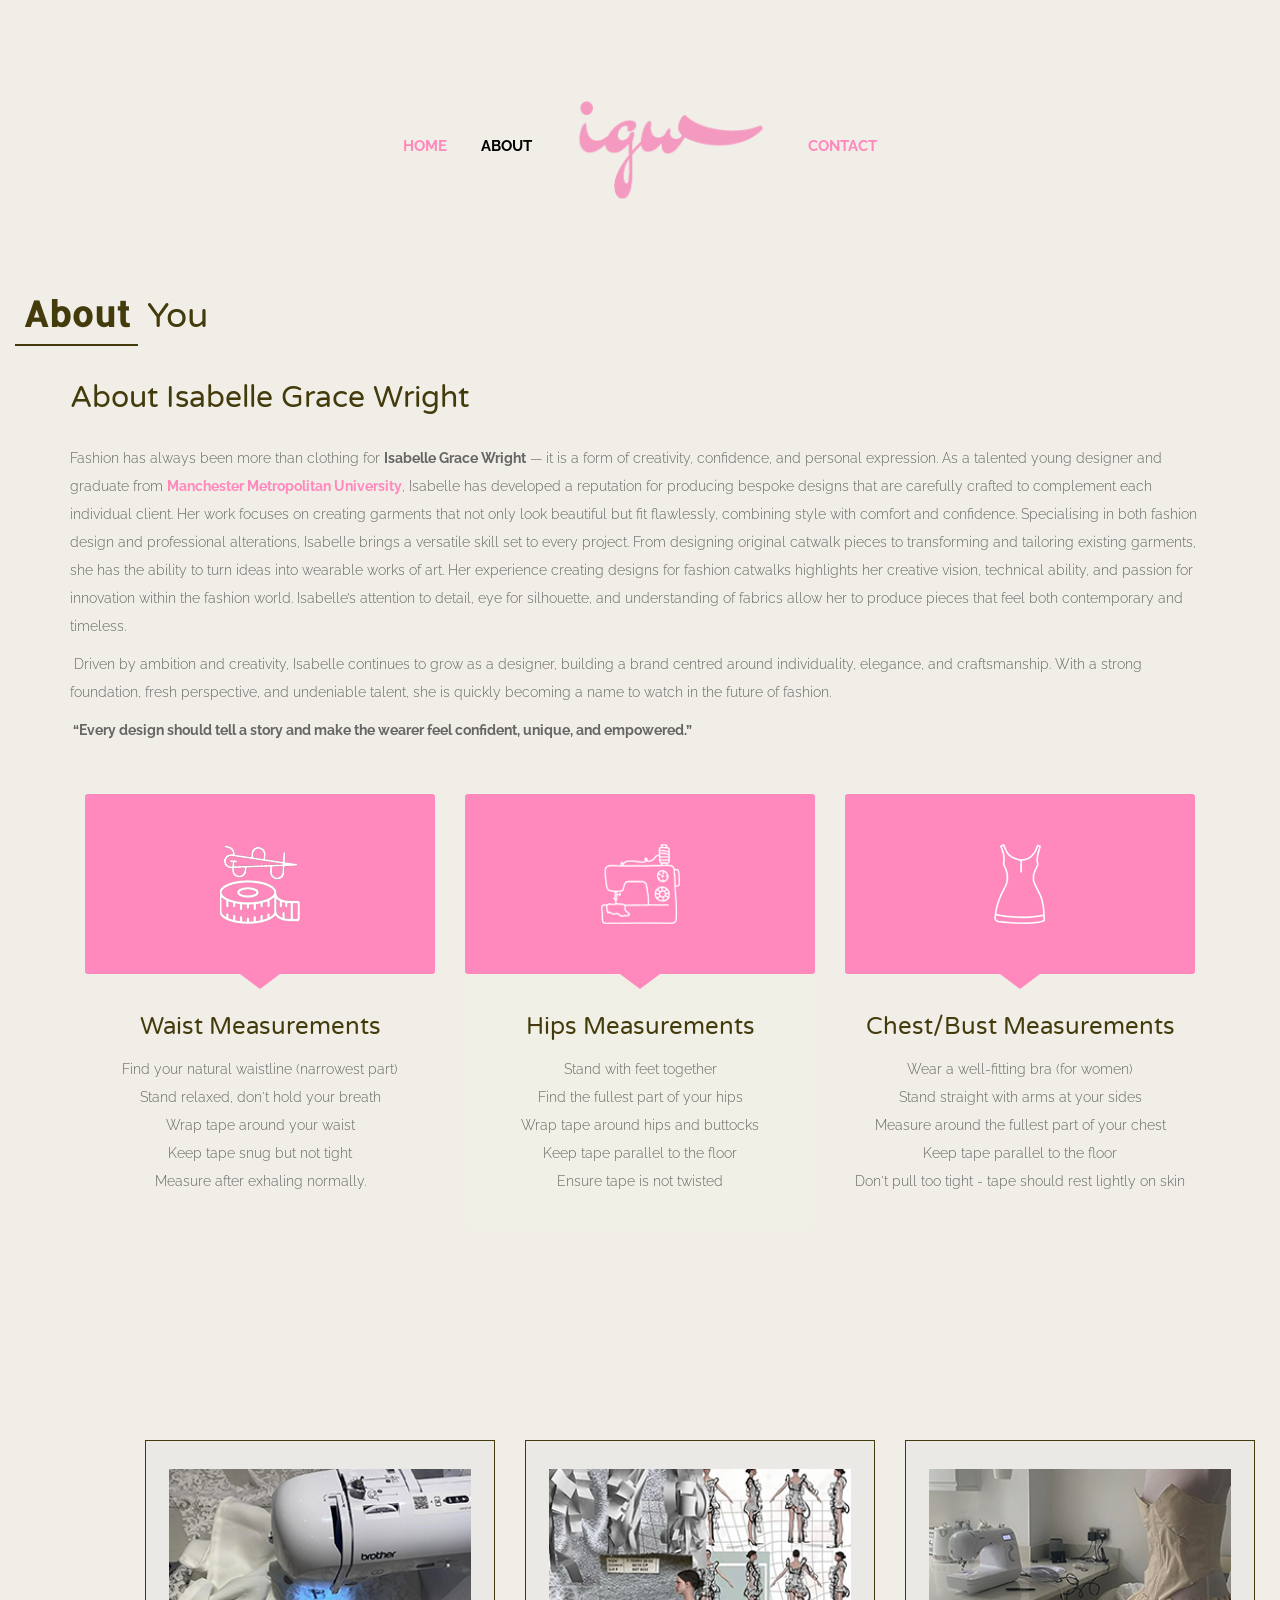
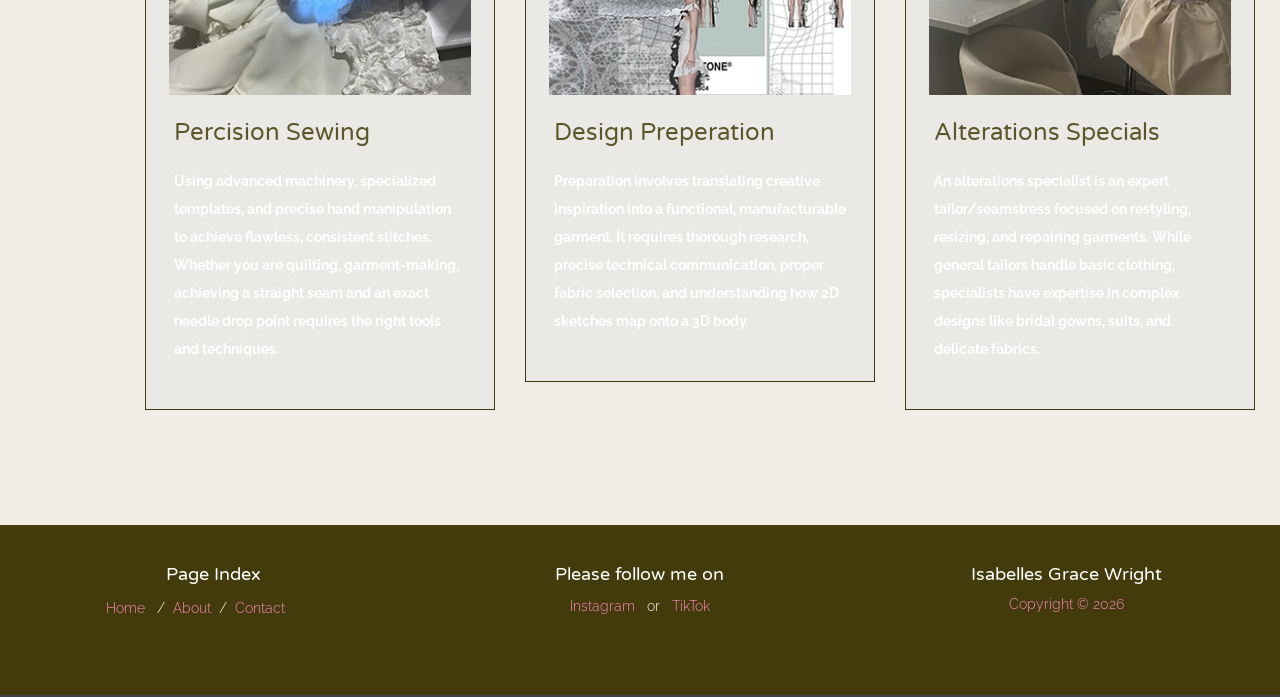
==== commit 4c8dcc12: "Add files via upload" ====
--- a/about.html
+++ b/about.html
@@ -51,7 +51,7 @@
                     <li class= "hidden-xs hidden-sm">
                      <a rel="home" href="index.html"><img class="logo" src="img/logo.png" width="200" alt="logo"></a>
                 </li>
-                    <li><a href="gallery.html">Gallery</a></li>
+                    &nbsp;
                     <li><a href="contact.html">Contact</a></li>
                 </ul>
             </div>
@@ -170,7 +170,7 @@
                 <ul class="text-center footer-menus">
                   <li><a href="index.html">Home</a> &nbsp /&nbsp </li>
                   <li><a href="about.html">About</a> &nbsp/&nbsp </li>
-                  <li><a href="gallery.html">Gallery</a> &nbsp /&nbsp</li>
+                  
                   <li><a href="contact.html">Contact</a></li>
                 </ul>
             </div>
--- a/css/styles.css
+++ b/css/styles.css
@@ -14,24 +14,13 @@
 /*-------------------------------------------------------------------------------------------------------------------------------*/
 /******* General ******/
 /*-------------------------------------------------------------------------------------------------------------------------------*/
-divider {
-	height: 150px;
-	width: 100%;
-	background-attachment: inherit;
-	margin: 45px 0 52px;
-	text-align: center;
-	color: white;
-	background: url(../images/divider.jpg) no-repeat fixed center;
-}
+
 .header-text {
-	position: relative;
-	top: 29%;
-	font-size: 35px;
-<<<<<<< HEAD
-	text-align: center;
-	margin-bottom: 40px;
-=======
->>>>>>> origin/gh-pages
+    position: relative;
+    top: 29%;
+    font-size: 35px;
+    text-align: left;
+    margin-bottom: 40px;
 }
 .connect-text{
 	margin-top: 50px;
@@ -44,7 +33,7 @@
 	border-bottom: 2px solid;
 }
 body {
-	background: rgba(181, 173, 136, 0.30);
+	background: rgba(181, 173, 136, 0.2);
 	margin: 0px;
 	padding: 0px;
 	font-family: 'Varela Round', sans-serif;
@@ -1466,3 +1455,10 @@
     	margin-right: 30px;
     }
 }
+/* Remove all shadows */
+*,
+*:before,
+*:after {
+    box-shadow: none !important;
+    text-shadow: none !important;
+}
--- a/css/demo.css
+++ b/css/demo.css
@@ -1,84 +1,84 @@
-
-#wrapper {
-	width: 100%;
-	position: relative;
-	margin: 0 auto;
-}
-
-.ads-container {
-	background:#fff;
-	width: 750px;
-	margin: 0 auto 20px;
-}
-
-
-.attribution {
-	padding: 3em 0;
-	text-align: center;
-	color: #fff;
-	text-shadow: 1px 1px 1px rgba(0,0,0,0.2);
-}
-
-.attribution a {
-	color: #fff;
-}
-
-
-/* Header Style */
-.ddn-top {
-	line-height: 60px;
-	font-size: 11px;
-	text-transform: uppercase;
-	z-index: 9999;
-	position: relative;
-	background:#ED3131;
-	-webkit-font-smoothing: antialiased;
-	-webkit-box-shadow: inset 0 0 2.75em rgba(0,0,0,.5);
-/* 300 */
-	-moz-box-shadow: inset 0 0 2.75em rgba(0,0,0,.5);
-/* 300 */
-	box-shadow: inset 0 0 2.75em rgba(0,0,0,.5);
-/* 300 */
-}
-
-.ddn-top a {
-	padding: 0px 10px;
-	letter-spacing: 1px;
-	color: #fff;
-	display: table;
-	margin:0 auto;
-	text-decoration: none;
-}
-
-.ddn-top a:hover {
-	background: rgba(255,255,255,0.8);
-	color: #000;
-}
-
-.ddn-top span.right {
-	float: right;
-}
-
-.ddn-top span.right a {
-	float: left;
-	display: block;
-}
-
-@media only screen and ( max-width: 32.5em ) /* 520 */
-{
-	body
-	{
-		-webkit-box-shadow: inset 0 0 9.375em rgba( 0, 0, 0, .5 ); /* 150 */
-		-moz-box-shadow: inset 0 0 9.375em rgba( 0, 0, 0, 5 ); /* 150 */
-		box-shadow: inset 0 0 9.375em rgba( 0, 0, 0, .5 ); /* 150 */
-	}
-	.container,
-	#wrapper
-	{
-		width: 100%;
-		height: auto;
-		position: static;
-		padding: 3.125em 1.25em; /* 50 20 */
-		margin: 0;
-	}
+
+#wrapper {
+	width: 100%;
+	position: relative;
+	margin: 0 auto;
+}
+
+.ads-container {
+	background:#fff;
+	width: 750px;
+	margin: 0 auto 20px;
+}
+
+
+.attribution {
+	padding: 3em 0;
+	text-align: center;
+	color: #fff;
+	text-shadow: 1px 1px 1px rgba(0,0,0,0.2);
+}
+
+.attribution a {
+	color: #fff;
+}
+
+
+/* Header Style */
+.ddn-top {
+	line-height: 60px;
+	font-size: 11px;
+	text-transform: uppercase;
+	z-index: 9999;
+	position: relative;
+	background:#ED3131;
+	-webkit-font-smoothing: antialiased;
+	-webkit-box-shadow: inset 0 0 2.75em rgba(0,0,0,.5);
+/* 300 */
+	-moz-box-shadow: inset 0 0 2.75em rgba(0,0,0,.5);
+/* 300 */
+	box-shadow: inset 0 0 2.75em rgba(0,0,0,.5);
+/* 300 */
+}
+
+.ddn-top a {
+	padding: 0px 10px;
+	letter-spacing: 1px;
+	color: #fff;
+	display: table;
+	margin:0 auto;
+	text-decoration: none;
+}
+
+.ddn-top a:hover {
+	background: rgba(255,255,255,0.8);
+	color: #000;
+}
+
+.ddn-top span.right {
+	float: right;
+}
+
+.ddn-top span.right a {
+	float: left;
+	display: block;
+}
+
+@media only screen and ( max-width: 32.5em ) /* 520 */
+{
+	body
+	{
+		-webkit-box-shadow: inset 0 0 9.375em rgba( 0, 0, 0, .5 ); /* 150 */
+		-moz-box-shadow: inset 0 0 9.375em rgba( 0, 0, 0, 5 ); /* 150 */
+		box-shadow: inset 0 0 9.375em rgba( 0, 0, 0, .5 ); /* 150 */
+	}
+	.container,
+	#wrapper
+	{
+		width: 100%;
+		height: auto;
+		position: static;
+		padding: 3.125em 1.25em; /* 50 20 */
+		margin: 0;
+	}
 }
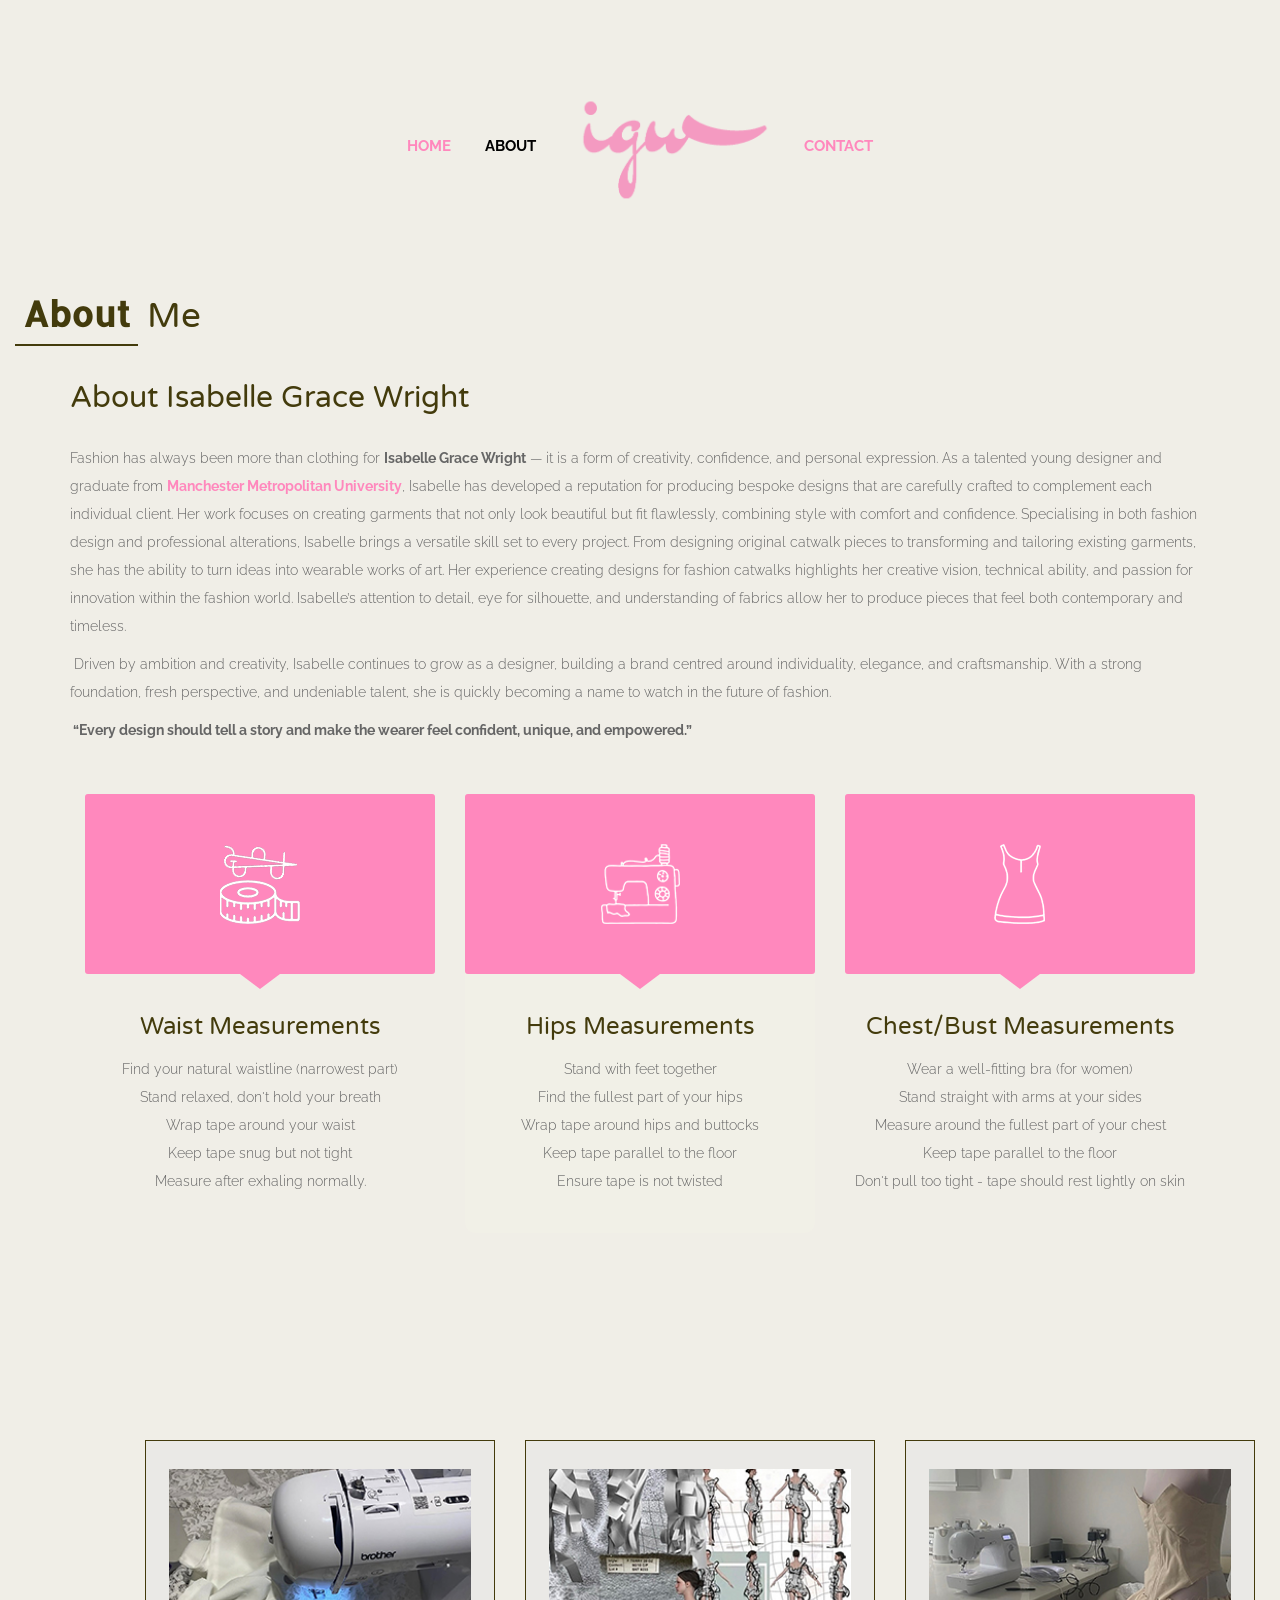
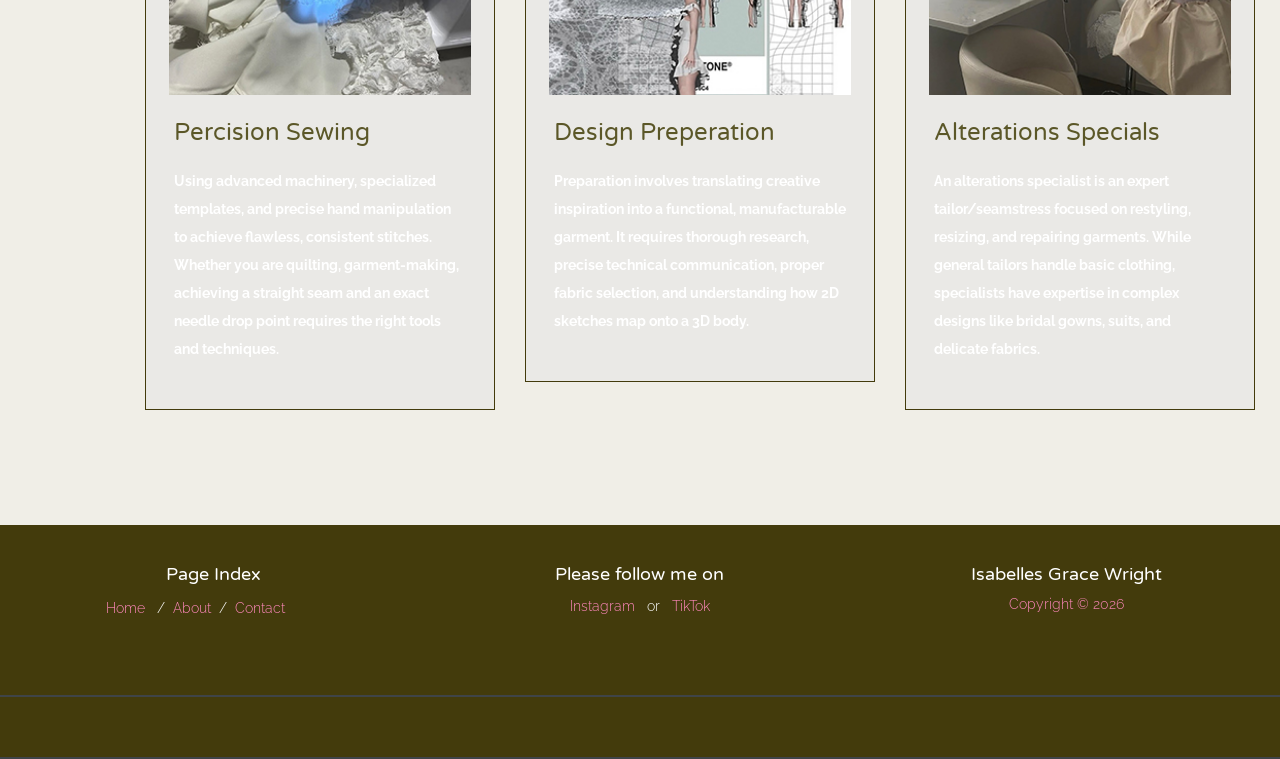
==== commit ff2f3d49: "Add files via upload" ====
--- a/about.html
+++ b/about.html
@@ -37,7 +37,7 @@
     </div>
         <div class="navbar" role="navigation">
             <div class="navbar-header">
-                <button type="button" class="navbar-toggle" data-toggle="collapse" data-target=".navbar-collapse">
+               <button type="button" class="navbar-toggle" data-toggle="collapse" data-target=".navbar-collapse">
                 <span class="sr-only">Toggle navigation</span>
                 <span class="icon-bar"></span>
                 <span class="icon-bar"></span>
@@ -47,17 +47,17 @@
             <div class="collapse navbar-collapse">
                 <ul class="nav navbar-nav">
                     <li><a href="index.html">Home</a></li>
-                    <li class="selected"><a href="about.html">About</a></li>
-                    <li class= "hidden-xs hidden-sm">
+					<li class="selected"><a href="about.html">About</a></li>
+					 <li class= "hidden-xs hidden-sm">
                      <a rel="home" href="index.html"><img class="logo" src="img/logo.png" width="200" alt="logo"></a>
-                </li>
-                    &nbsp;
+                    </li>
+                   
                     <li><a href="contact.html">Contact</a></li>
                 </ul>
             </div>
         </div>
 		<div class="divider col-sm-12 col-xs-12 col-md-12">
-            <div class="header-text"><span>About</span> You</div>
+            <div class="header-text"><span>About</span> Me</div>
         </div>
 
 		 <div class="container">
@@ -188,9 +188,13 @@
                   </div>
         <div class="move-top-page">
       </div>
+        <div class="move-top-page">
+      </div>
     </footer>
 
-    <!-- script references --> <script src="js/bootstrap.min.js"></script>
+    <!-- script references -->
+        <script src="js/jquery.min.js"></script>
+        <script src="js/bootstrap.min.js"></script>
         <script src="js/nav-hover.min.js"></script>
         <script type="text/javascript" src="js/jquery.bxslider.min.js"></script>
         <script type="text/javascript" src="js/main.js"></script>
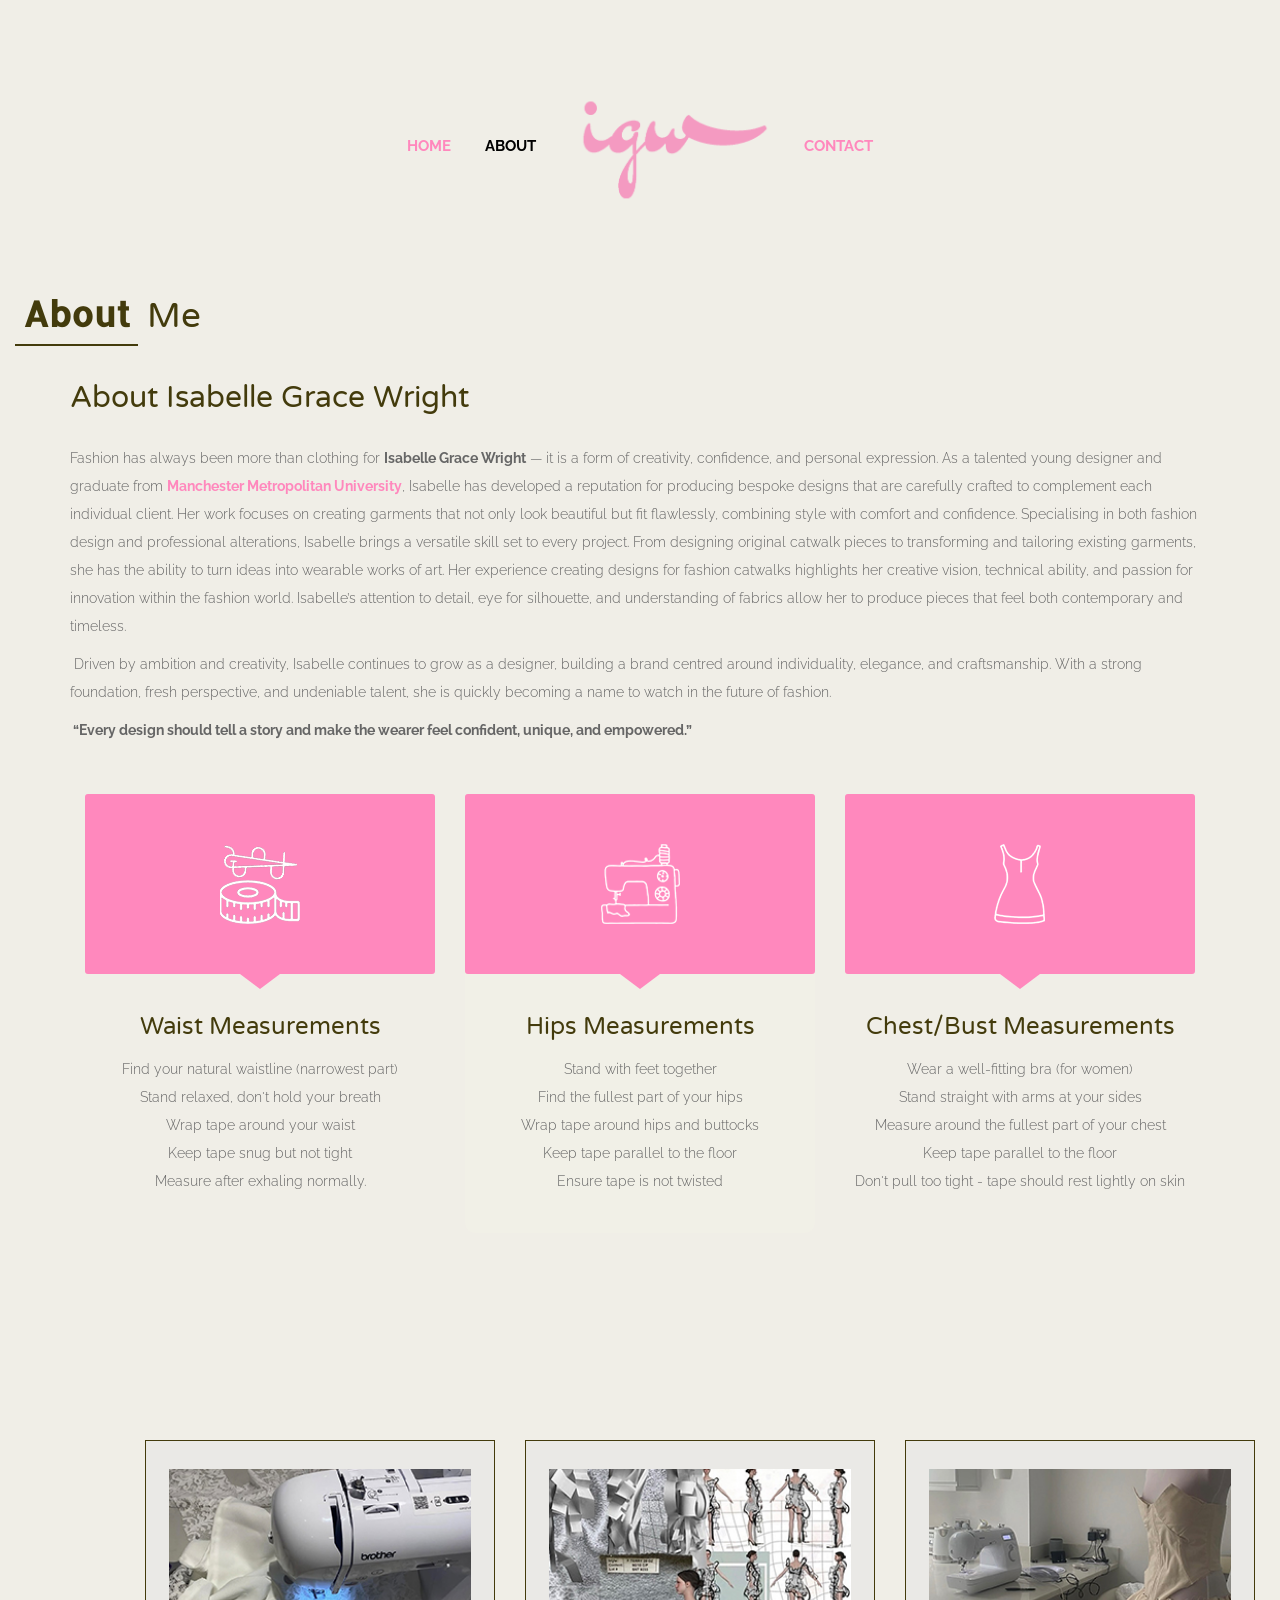
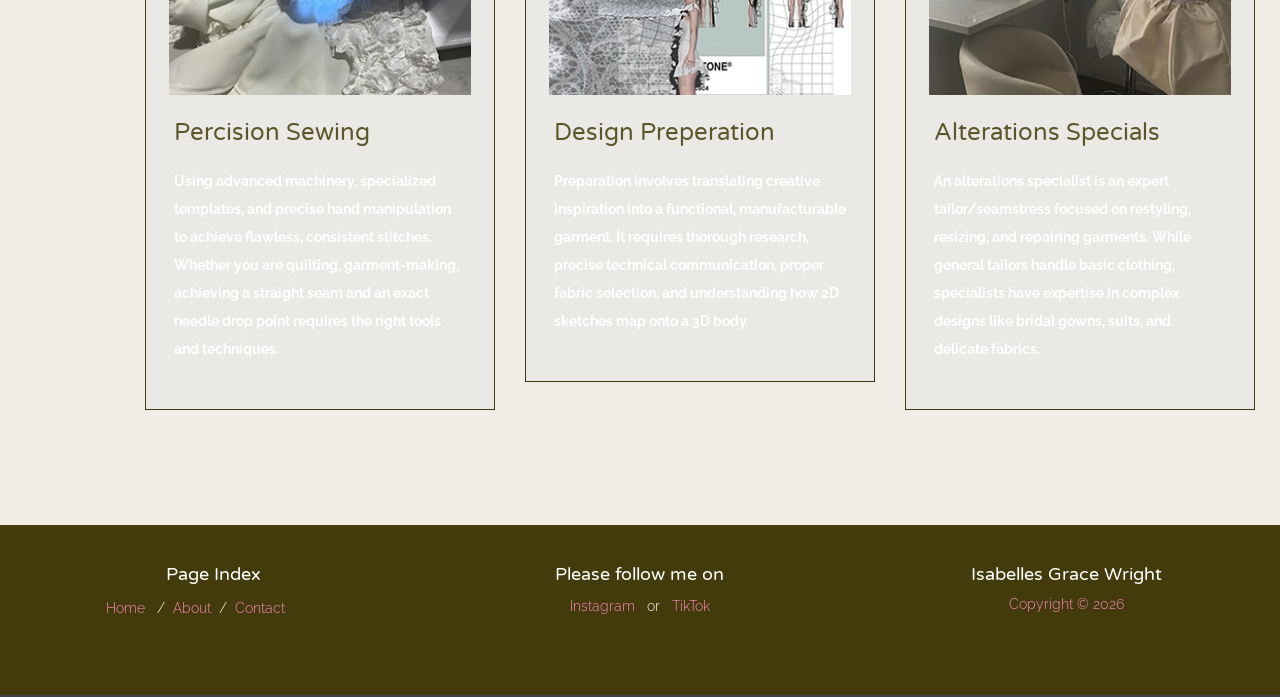
==== commit 391bd67e: "Update about.html" ====
--- a/about.html
+++ b/about.html
@@ -188,8 +188,6 @@
                   </div>
         <div class="move-top-page">
       </div>
-        <div class="move-top-page">
-      </div>
     </footer>
 
     <!-- script references -->
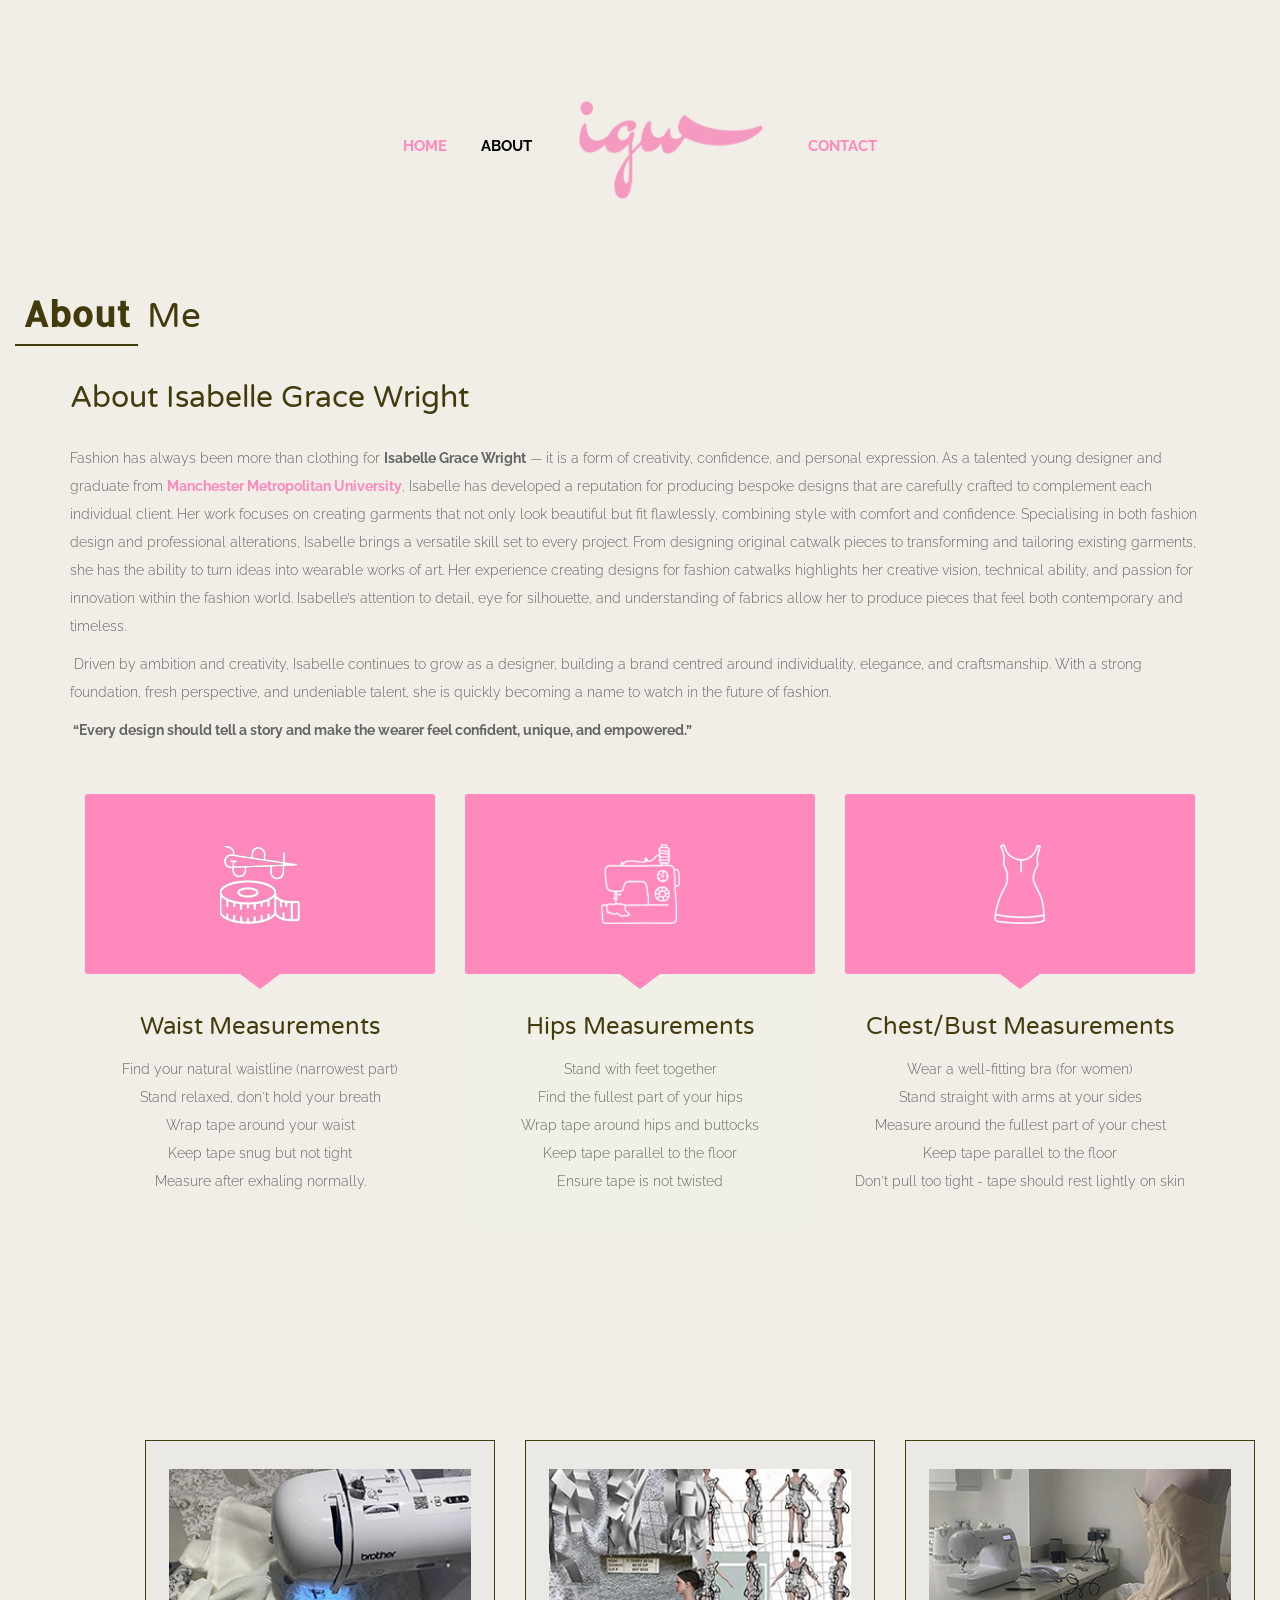
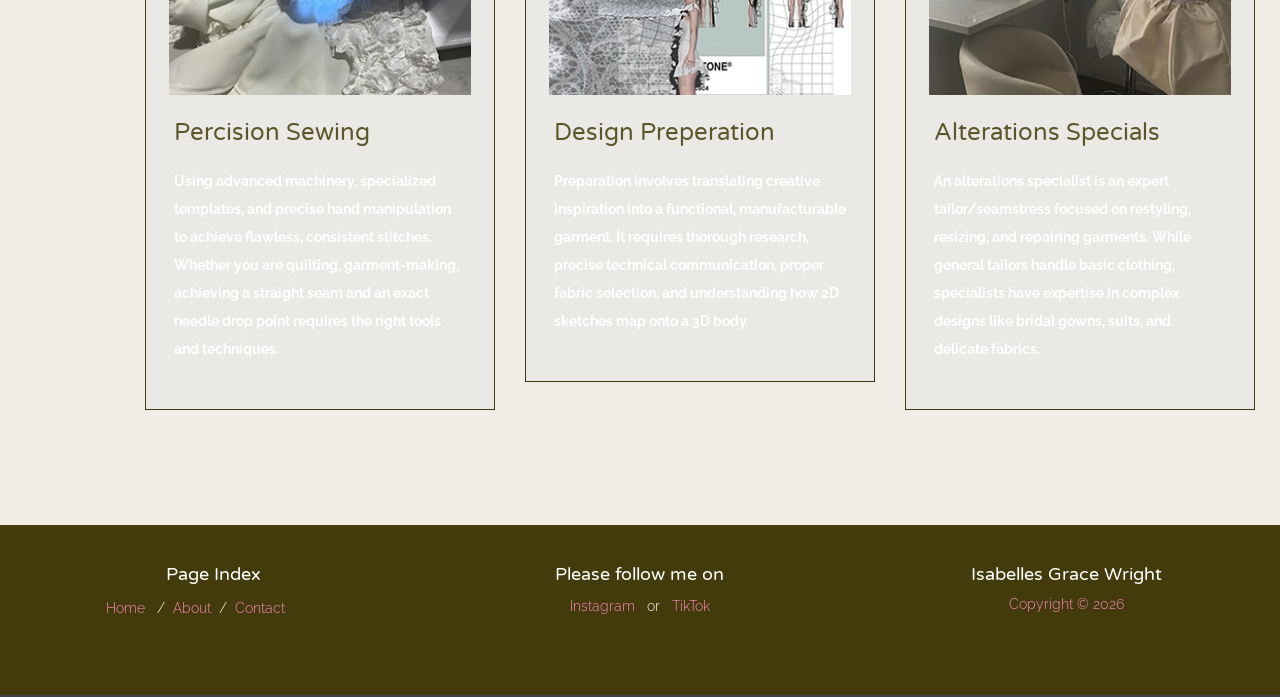
==== commit 301f799e: "Update about.html" ====
--- a/about.html
+++ b/about.html
@@ -51,7 +51,7 @@
 					 <li class= "hidden-xs hidden-sm">
                      <a rel="home" href="index.html"><img class="logo" src="img/logo.png" width="200" alt="logo"></a>
                     </li>
-                   
+                   &nbsp;
                     <li><a href="contact.html">Contact</a></li>
                 </ul>
             </div>
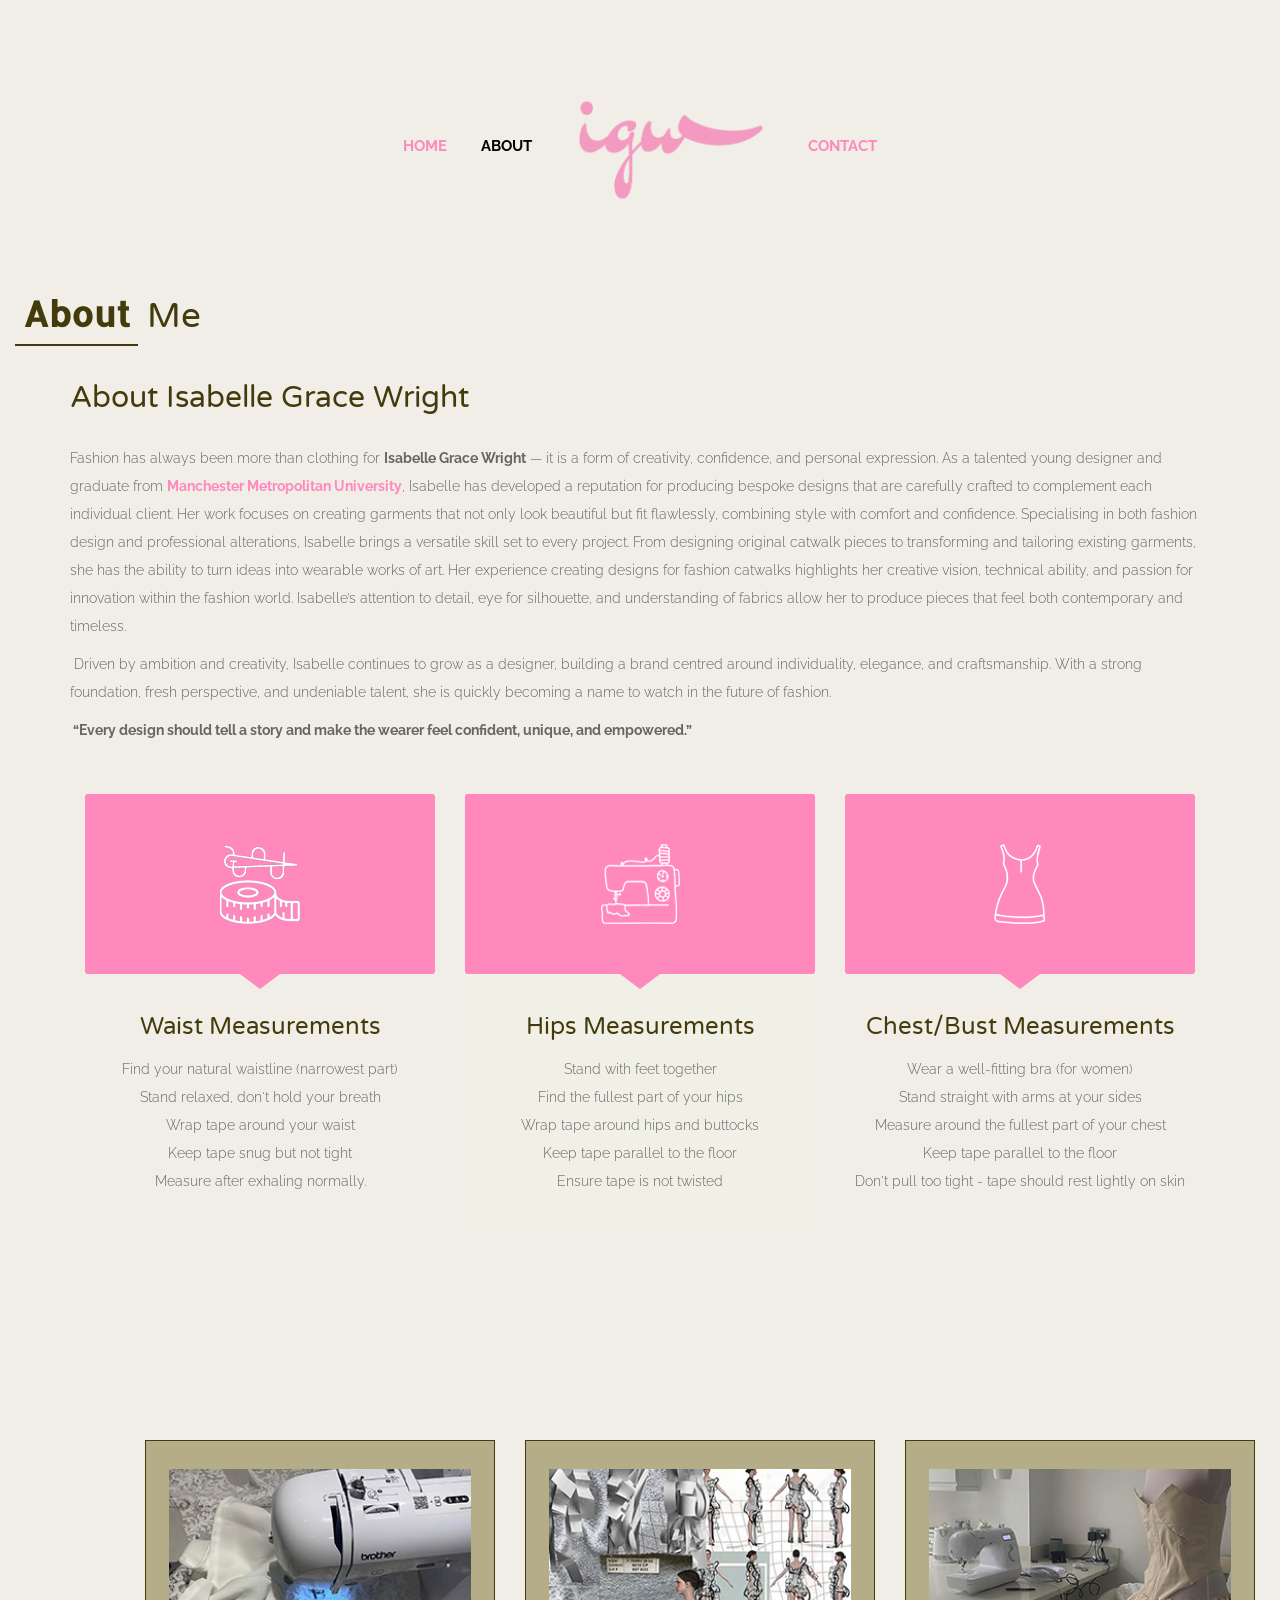
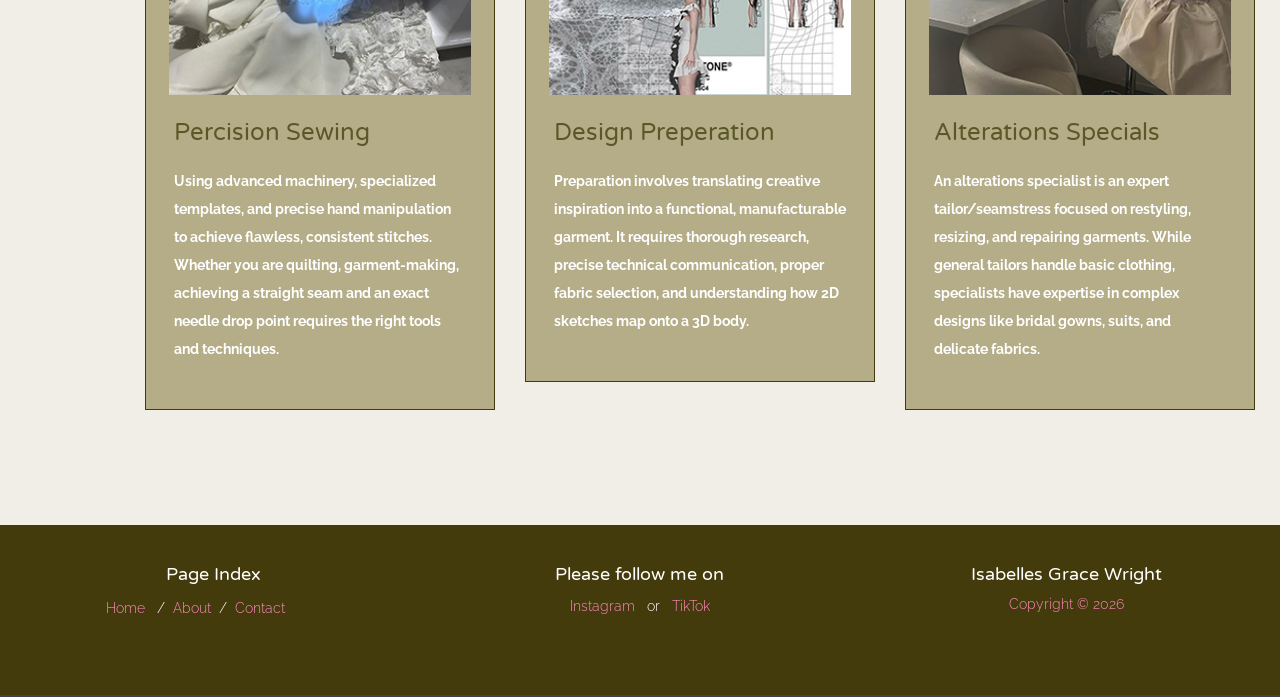
==== commit ed573180: "Update about.html" ====
--- a/about.html
+++ b/about.html
@@ -1,12 +1,13 @@
 <!DOCTYPE html>
 <html lang="en">
     <head>
-        <title>Isabelle Grace Wright / Fashion Designer Manchester UK</title>
+       <title>Isabelle Grace Wright/Fashion Designer Manchester UK</title>
+		<link rel="canonical" href="https://issygracewright.com/about" />
 		<meta charset="utf-8" />
 		<meta name="author" content="Isabelle Grace Wright Fashion Designer">
 		<meta name="description" content="Fashion Designs. Unique bespoke fashion designs, handmade quality garments">
         <meta name="keywords" content="Fashion, Handmade clothes, Clothing, Bespoke Designs, Tailored, Alterations,Fashion Design">
-        <meta http-equiv="content-type" content="text/html; charset=UTF-8">
+        <meta http-equiv="content-type" content="text/html">
         <meta name="generator" content="Bootply" />
         <meta name="viewport" content="width=device-width, initial-scale=1, maximum-scale=1">
 	   <link rel="android-chrome" sizes="16x16" href="images/favicon-16x16.png">
--- a/css/styles.css
+++ b/css/styles.css
@@ -1097,7 +1097,7 @@
     border: 1px solid #433b0c;
     position: relative;
     display: block;
-    background-color: rgba(230, 230, 230, 0.55);
+    background-color: rgba(181, 173, 136, 1.0);
     padding: 28px 23px 31px;
     margin-top: 2px;
 }
@@ -1461,4 +1461,4 @@
 *:after {
     box-shadow: none !important;
     text-shadow: none !important;
-}+}
